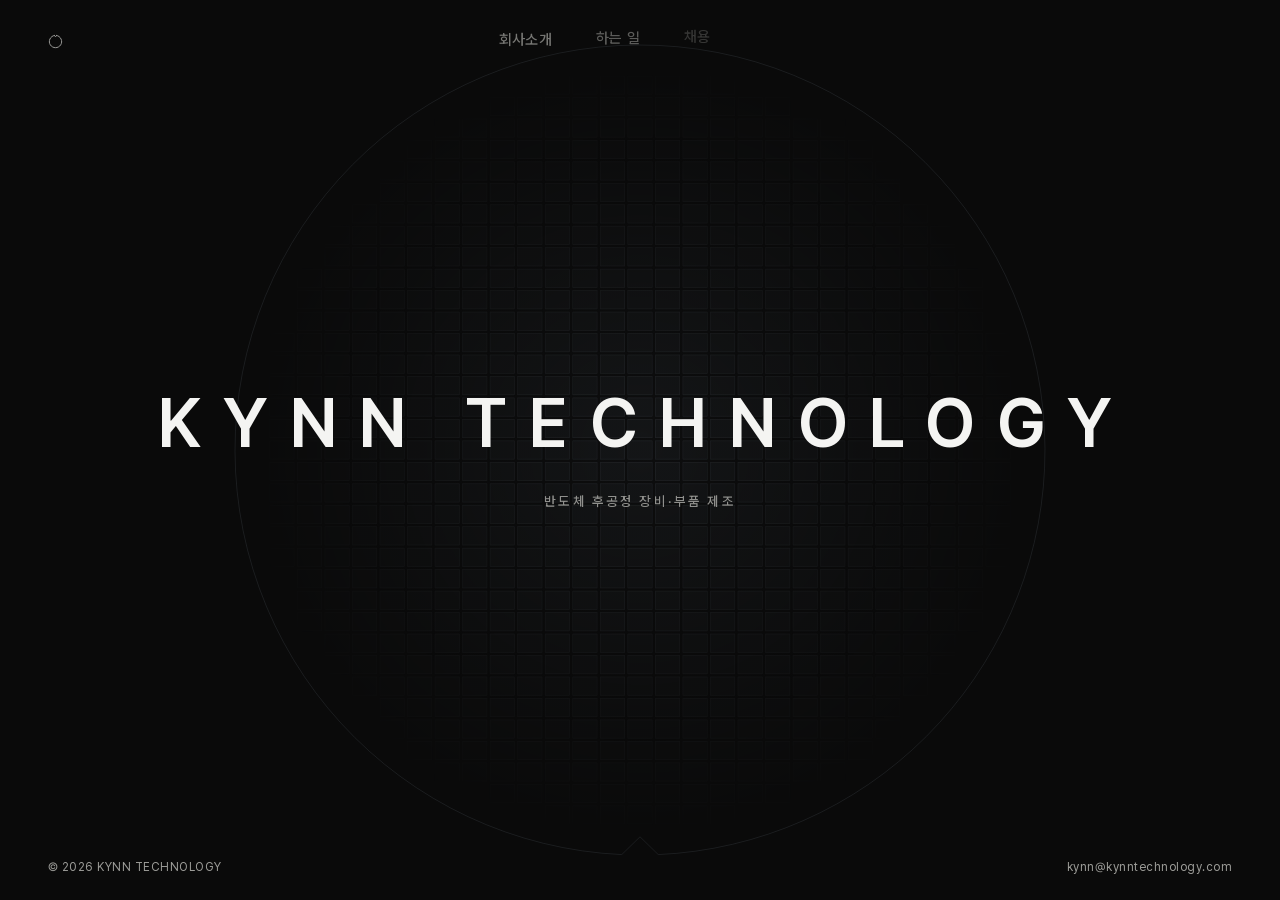
==== index.html @ f92ae035 "검증 반영: 공차 표기 삭제, 장비 도해 교체, 하는 일 문구 정리, 접근성·반응형 수정 Co-Authored-By: Claude Fable 5.1 <noreply@anthropi" ====
<!DOCTYPE html>
<html lang="ko">
<head>
<meta charset="utf-8">
<meta name="viewport" content="width=device-width, initial-scale=1">
<title>KYNN TECHNOLOGY</title>
<meta name="description" content="킨테크놀로지 — 반도체 후공정 장비와 여기에 들어가는 부품을 만드는 회사.">
<meta name="theme-color" content="#0a0a0a">
<meta name="color-scheme" content="dark">
<link rel="canonical" href="https://kynntechnology.com/">
<meta property="og:type" content="website">
<meta property="og:site_name" content="KYNN TECHNOLOGY">
<meta property="og:locale" content="ko_KR">
<meta property="og:title" content="KYNN TECHNOLOGY">
<meta property="og:description" content="킨테크놀로지 — 반도체 후공정 장비와 여기에 들어가는 부품을 만드는 회사.">
<meta property="og:url" content="https://kynntechnology.com/">
<meta property="og:image" content="https://kynntechnology.com/assets/og-image-dark.jpg">
<meta property="og:image:alt" content="KYNN TECHNOLOGY">
<meta name="twitter:card" content="summary_large_image">
<link rel="icon" type="image/png" sizes="32x32" href="assets/favicon-32.png">
<link rel="icon" type="image/png" sizes="192x192" href="assets/favicon-192.png">
<link rel="apple-touch-icon" sizes="180x180" href="assets/apple-touch-icon.png">
<link rel="stylesheet" href="assets/fonts/pretendard/pretendardvariable-dynamic-subset.css">
<link rel="stylesheet" href="styles.css">
<script>document.documentElement.classList.add("js");</script>
</head>
<body>

<canvas class="bg" id="wafer" aria-hidden="true"></canvas>
<div class="veil" aria-hidden="true"></div>

<header class="top">
  <a class="home-link" href="#" data-home aria-label="KYNN TECHNOLOGY — 처음으로">
    <svg class="mark" viewBox="0 0 16 16" width="15" height="15" aria-hidden="true" focusable="false">
      <path d="M9.15 1.5 A6.6 6.6 0 1 1 6.85 1.5" fill="none" stroke="currentColor" stroke-width="1.05" stroke-linecap="round"/>
      <path d="M9.15 1.5 L8 3.0 L6.85 1.5" fill="none" stroke="currentColor" stroke-width="1.05" stroke-linecap="round" stroke-linejoin="round"/>
    </svg>
    <span class="home-text">KYNN TECHNOLOGY</span>
  </a>
  <nav class="tabs" aria-label="메뉴">
    <a href="#about" data-tab="about" style="--i:0">회사소개</a>
    <a href="#work" data-tab="work" style="--i:1">하는 일</a>
    <a href="#careers" data-tab="careers" style="--i:2">채용</a>
    <a href="#contact" data-tab="contact" style="--i:3">문의</a>
  </nav>
</header>

<main class="stage">

  <div class="hero">
    <h1 class="wordmark" id="top">KYNN TECHNOLOGY</h1>
    <p class="tagline">반도체 후공정 장비·부품 제조</p>
  </div>

  <section class="panel" id="about" aria-labelledby="about-title" hidden>
    <h2 class="kicker" id="about-title">회사소개</h2>
    <p class="lead">킨테크놀로지는 반도체 후공정&nbsp;장비와 여기에 들어가는 부품을 만드는 회사입니다.</p>
    <p>정확함과 성실함, 그리고 기록. 거래처와 오래가는 방법은 그 세 가지뿐이라고 믿습니다. 도면대로 만들고, 검사를 거쳐, 약속한 날짜에 보냅니다.</p>
    <p>kynn은 고대 영어 cynn(kin)에서 왔습니다. ‘한&nbsp;무리’라는 뜻이고, 여기서 ‘혈족’을 뜻하는 kin과 ‘친절함’을 뜻하는 kind가 갈라져 나왔습니다.</p>
    <p class="sign">대표 이재현</p>
    <a class="back" href="#" data-home>처음으로</a>
  </section>

  <section class="panel" id="work" aria-labelledby="work-title" hidden>
    <h2 class="kicker" id="work-title">하는 일</h2>
    <p class="lead">반도체 장비 제조사의 협력사로, 후공정 장비와 여기에 들어가는 부품을 거래처 도면대로 만듭니다.</p>

    <!-- role="list": list-style:none 이면 Safari/VoiceOver가 목록 의미를 지운다.
         html-validate의 no-redundant-role은 .htmlvalidate.json에서 끈다. -->
    <ul class="figs" role="list">
      <li>
        <svg viewBox="0 0 200 200" role="img" aria-label="칩이 격자로 배열된 실리콘 웨이퍼">
          <defs>
            <pattern id="fw-dies" width="21" height="16" patternUnits="userSpaceOnUse" patternTransform="translate(100 100)">
              <rect x="0.8" y="0.8" width="19.4" height="14.4" fill="none" stroke="currentColor" stroke-width="0.7" opacity="0.42"/>
            </pattern>
            <clipPath id="fw-clip"><path d="M105.09 32.19 A68 68 0 1 1 94.91 32.19 L100 41.54 Z"/></clipPath>
          </defs>
          <g clip-path="url(#fw-clip)"><rect width="200" height="200" fill="url(#fw-dies)"/></g>
          <path d="M105.09 32.19 A68 68 0 1 1 94.91 32.19" fill="none" stroke="currentColor" stroke-width="1.4"/>
          <path d="M105.09 32.19 L100 41.54 L94.91 32.19" fill="none" stroke="currentColor" stroke-width="1.4" stroke-linejoin="round"/>
        </svg>
        <span>웨이퍼</span>
      </li>
      <li>
        <svg viewBox="0 0 200 200" role="img" aria-label="가공 부품 도면">
          <g fill="none" stroke="currentColor" stroke-width="1.4">
            <rect x="27" y="46" width="146" height="108" rx="6"/>
            <circle cx="100" cy="100" r="29"/>
            <circle cx="100" cy="100" r="21" stroke-dasharray="5 4" opacity="0.75"/>
            <circle cx="47" cy="66" r="5"/><circle cx="153" cy="66" r="5"/>
            <circle cx="47" cy="134" r="5"/><circle cx="153" cy="134" r="5"/>
          </g>
          <g fill="none" stroke="currentColor" stroke-width="1" stroke-dasharray="12 3 2 3" opacity="0.7">
            <path d="M100 62 L100 138 M62 100 L138 100"/>
          </g>
        </svg>
        <span>장비 부품</span>
      </li>
      <li>
        <svg viewBox="0 0 200 200" role="img" aria-label="반도체 후공정 장비">
          <g fill="none" stroke="currentColor" stroke-width="1.4" stroke-linejoin="round">
            <rect x="62" y="30" width="76" height="12" rx="2"/>
            <rect x="40" y="42" width="120" height="116" rx="5"/>
            <rect x="50" y="158" width="100" height="12" rx="2"/>
            <circle cx="100" cy="90" r="28"/>
            <circle cx="104" cy="90" r="14"/>
            <circle cx="72" cy="90" r="3.5"/>
            <path d="M72 90 L90 90"/>
            <rect x="57" y="130" width="24" height="20" rx="2"/>
            <rect x="88" y="130" width="24" height="20" rx="2"/>
            <rect x="119" y="130" width="24" height="20" rx="2"/>
          </g>
        </svg>
        <span>후공정 장비</span>
      </li>
    </ul>

    <p>검사 기준서에 따라 최종 검사한 뒤 검사성적서를 남기고 출하합니다. 검사는 만든 사람이 아닌 사람이 합니다.</p>
    <a class="back" href="#" data-home>처음으로</a>
  </section>

  <section class="panel" id="careers" aria-labelledby="careers-title" hidden>
    <h2 class="kicker" id="careers-title">채용</h2>
    <p class="lead">함께할 생산 팀원을 찾습니다.</p>
    <p>채용공고는 준비 중이며, 열리면 먼저 알려드립니다.</p>
    <p>3차에 걸쳐 약 10명을 순차 채용하며, 1차 모집은 생산 팀원 중심으로 약 5명입니다. 지인이나 지인 소개를 통한 지원은 2026년&nbsp;9월&nbsp;30일에 마감합니다.</p>
    <p class="actions">
      <a class="btn" href="https://www.notion.so/3cbe5de80e7481e196cfdd1f21776393" target="_blank" rel="noopener" aria-label="채용공고 보기 (새 창에서 열림)">채용공고 보기</a>
      <a class="btn btn-ghost" href="mailto:kynn@kynntechnology.com?subject=%EC%B1%84%EC%9A%A9%EA%B3%B5%EA%B3%A0_%ED%82%A8%ED%85%8C%ED%81%AC%EB%86%80%EB%A1%9C%EC%A7%80_%EC%83%9D%EC%82%B0%20%ED%8C%80%EC%9B%90_%EC%9D%B4%EB%A6%84">이메일로 문의</a>
    </p>
    <a class="back" href="#" data-home>처음으로</a>
  </section>

  <section class="panel" id="contact" aria-labelledby="contact-title" hidden>
    <h2 class="kicker" id="contact-title">문의</h2>
    <p class="lead">도면과 사양을 보내주시면 자재비&#8288;·&#8288;가공비를 산출해 견적서로 회신해 드립니다.</p>
    <p>거래 문의와 채용 문의 모두 이메일로 받습니다.</p>
    <p class="email"><a href="mailto:kynn@kynntechnology.com">kynn@kynntechnology.com</a></p>
    <a class="back" href="#" data-home>처음으로</a>
  </section>

  <p class="hint" aria-hidden="true">자세한 내용은 위 메뉴에서 보실 수 있습니다</p>

</main>

<footer class="foot">
  <span>© 2026 KYNN TECHNOLOGY</span>
  <a href="mailto:kynn@kynntechnology.com">kynn@kynntechnology.com</a>
</footer>

<script src="script.js" defer></script>
</body>
</html>
---- assets/fonts/pretendard/pretendardvariable-dynamic-subset.css ----
/*
Copyright (c) 2021 Kil Hyung-jin, with Reserved Font Name Pretendard.
https://github.com/orioncactus/pretendard

This Font Software is licensed under the SIL Open Font License, Version 1.1.
This license is copied below, and is also available with a FAQ at:
http://scripts.sil.org/OFL
*/
/* [0] */
@font-face {
	font-family: 'Pretendard Variable';
	font-style: normal;
	font-display: swap;
	font-weight: 45 920;
	src: url(./woff2-dynamic-subset/PretendardVariable.subset.0.woff2) format('woff2-variations');
	unicode-range: U+f9ca-fa0b, U+ff03-ff05, U+ff07, U+ff0a-ff0b, U+ff0d-ff19, U+ff1b, U+ff1d, U+ff20-ff5b, U+ff5d, U+ffe0-ffe3, U+ffe5-ffe6;
}

/* [1] */
@font-face {
	font-family: 'Pretendard Variable';
	font-style: normal;
	font-display: swap;
	font-weight: 45 920;
	src: url(./woff2-dynamic-subset/PretendardVariable.subset.1.woff2) format('woff2-variations');
	unicode-range: U+d723-d728, U+d72a-d733, U+d735-d748, U+d74a-d74f, U+d752-d753, U+d755-d757, U+d75a-d75f, U+d762-d764, U+d766-d768, U+d76a-d76b, U+d76d-d76f, U+d771-d787, U+d789-d78b, U+d78d-d78f, U+d791-d797, U+d79a, U+d79c, U+d79e-d7a3, U+f900-f909, U+f90b-f92e;
}

/* [2] */
@font-face {
	font-family: 'Pretendard Variable';
	font-style: normal;
	font-display: swap;
	font-weight: 45 920;
	src: url(./woff2-dynamic-subset/PretendardVariable.subset.2.woff2) format('woff2-variations');
	unicode-range: U+d679-d68b, U+d68e-d69e, U+d6a0, U+d6a2-d6a7, U+d6a9-d6c3, U+d6c6-d6c7, U+d6c9-d6cb, U+d6cd-d6d3, U+d6d5-d6d6, U+d6d8-d6e3, U+d6e5-d6e7, U+d6e9-d6fb, U+d6fd-d717, U+d719-d71f, U+d721-d722;
}

/* [3] */
@font-face {
	font-family: 'Pretendard Variable';
	font-style: normal;
	font-display: swap;
	font-weight: 45 920;
	src: url(./woff2-dynamic-subset/PretendardVariable.subset.3.woff2) format('woff2-variations');
	unicode-range: U+d5bc-d5c7, U+d5ca-d5cb, U+d5cd-d5cf, U+d5d1-d5d7, U+d5d9-d5da, U+d5dc, U+d5de-d5e3, U+d5e6-d5e7, U+d5e9-d5eb, U+d5ed-d5f6, U+d5f8, U+d5fa-d5ff, U+d602-d603, U+d605-d607, U+d609-d60f, U+d612-d613, U+d616-d61b, U+d61d-d637, U+d63a-d63b, U+d63d-d63f, U+d641-d647, U+d64a-d64c, U+d64e-d653, U+d656-d657, U+d659-d65b, U+d65d-d666, U+d668, U+d66a-d678;
}

/* [4] */
@font-face {
	font-family: 'Pretendard Variable';
	font-style: normal;
	font-display: swap;
	font-weight: 45 920;
	src: url(./woff2-dynamic-subset/PretendardVariable.subset.4.woff2) format('woff2-variations');
	unicode-range: U+d507, U+d509-d50b, U+d50d-d513, U+d515-d53b, U+d53e-d53f, U+d541-d543, U+d545-d54c, U+d54e, U+d550, U+d552-d557, U+d55a-d55b, U+d55d-d55f, U+d561-d564, U+d566-d567, U+d56a, U+d56c, U+d56e-d573, U+d576-d577, U+d579-d583, U+d585-d586, U+d58a-d5a4, U+d5a6-d5bb;
}

/* [5] */
@font-face {
	font-family: 'Pretendard Variable';
	font-style: normal;
	font-display: swap;
	font-weight: 45 920;
	src: url(./woff2-dynamic-subset/PretendardVariable.subset.5.woff2) format('woff2-variations');
	unicode-range: U+d464-d477, U+d47a-d47b, U+d47d-d47f, U+d481-d487, U+d489-d48a, U+d48c, U+d48e-d4e7, U+d4e9-d503, U+d505-d506;
}

/* [6] */
@font-face {
	font-family: 'Pretendard Variable';
	font-style: normal;
	font-display: swap;
	font-weight: 45 920;
	src: url(./woff2-dynamic-subset/PretendardVariable.subset.6.woff2) format('woff2-variations');
	unicode-range: U+d3bf-d3c7, U+d3ca-d3cf, U+d3d1-d3eb, U+d3ee-d3ef, U+d3f1-d3f3, U+d3f5-d3fb, U+d3fd-d400, U+d402-d45b, U+d45d-d463;
}

/* [7] */
@font-face {
	font-family: 'Pretendard Variable';
	font-style: normal;
	font-display: swap;
	font-weight: 45 920;
	src: url(./woff2-dynamic-subset/PretendardVariable.subset.7.woff2) format('woff2-variations');
	unicode-range: U+d2ff, U+d302-d304, U+d306-d30b, U+d30f, U+d311-d313, U+d315-d31b, U+d31e, U+d322-d324, U+d326-d327, U+d32a-d32b, U+d32d-d32f, U+d331-d337, U+d339-d33c, U+d33e-d37b, U+d37e-d37f, U+d381-d383, U+d385-d38b, U+d38e-d390, U+d392-d397, U+d39a-d39b, U+d39d-d39f, U+d3a1-d3a7, U+d3a9-d3aa, U+d3ac, U+d3ae-d3b3, U+d3b5-d3b7, U+d3b9-d3bb, U+d3bd-d3be;
}

/* [8] */
@font-face {
	font-family: 'Pretendard Variable';
	font-style: normal;
	font-display: swap;
	font-weight: 45 920;
	src: url(./woff2-dynamic-subset/PretendardVariable.subset.8.woff2) format('woff2-variations');
	unicode-range: U+d257-d27f, U+d281-d29b, U+d29d-d29f, U+d2a1-d2ab, U+d2ad-d2b7, U+d2ba-d2bb, U+d2bd-d2bf, U+d2c1-d2c7, U+d2c9-d2ef, U+d2f2-d2f3, U+d2f5-d2f7, U+d2f9-d2fe;
}

/* [9] */
@font-face {
	font-family: 'Pretendard Variable';
	font-style: normal;
	font-display: swap;
	font-weight: 45 920;
	src: url(./woff2-dynamic-subset/PretendardVariable.subset.9.woff2) format('woff2-variations');
	unicode-range: U+d1b4, U+d1b6-d1f3, U+d1f5-d22b, U+d22e-d22f, U+d231-d233, U+d235-d23b, U+d23d-d240, U+d242-d256;
}

/* [10] */
@font-face {
	font-family: 'Pretendard Variable';
	font-style: normal;
	font-display: swap;
	font-weight: 45 920;
	src: url(./woff2-dynamic-subset/PretendardVariable.subset.10.woff2) format('woff2-variations');
	unicode-range: U+d105-d12f, U+d132-d133, U+d135-d137, U+d139-d13f, U+d141-d142, U+d144, U+d146-d14b, U+d14e-d14f, U+d151-d153, U+d155-d15b, U+d15e-d187, U+d189-d19f, U+d1a2-d1a3, U+d1a5-d1a7, U+d1a9-d1af, U+d1b2-d1b3;
}

/* [11] */
@font-face {
	font-family: 'Pretendard Variable';
	font-style: normal;
	font-display: swap;
	font-weight: 45 920;
	src: url(./woff2-dynamic-subset/PretendardVariable.subset.11.woff2) format('woff2-variations');
	unicode-range: U+d04b-d04f, U+d051-d057, U+d059-d06b, U+d06d-d06f, U+d071-d073, U+d075-d07b, U+d07e-d0a3, U+d0a6-d0a7, U+d0a9-d0ab, U+d0ad-d0b3, U+d0b6, U+d0b8, U+d0ba-d0bf, U+d0c2-d0c3, U+d0c5-d0c7, U+d0c9-d0cf, U+d0d2, U+d0d6-d0db, U+d0de-d0df, U+d0e1-d0e3, U+d0e5-d0eb, U+d0ee-d0f0, U+d0f2-d104;
}

/* [12] */
@font-face {
	font-family: 'Pretendard Variable';
	font-style: normal;
	font-display: swap;
	font-weight: 45 920;
	src: url(./woff2-dynamic-subset/PretendardVariable.subset.12.woff2) format('woff2-variations');
	unicode-range: U+cfa2-cfc3, U+cfc5-cfdf, U+cfe2-cfe3, U+cfe5-cfe7, U+cfe9-cff4, U+cff6-cffb, U+cffd-cfff, U+d001-d003, U+d005-d017, U+d019-d033, U+d036-d037, U+d039-d03b, U+d03d-d04a;
}

/* [13] */
@font-face {
	font-family: 'Pretendard Variable';
	font-style: normal;
	font-display: swap;
	font-weight: 45 920;
	src: url(./woff2-dynamic-subset/PretendardVariable.subset.13.woff2) format('woff2-variations');
	unicode-range: U+cef0-cef3, U+cef6, U+cef9-ceff, U+cf01-cf03, U+cf05-cf07, U+cf09-cf0f, U+cf11-cf12, U+cf14-cf1b, U+cf1d-cf1f, U+cf21-cf2f, U+cf31-cf53, U+cf56-cf57, U+cf59-cf5b, U+cf5d-cf63, U+cf66, U+cf68, U+cf6a-cf6f, U+cf71-cf84, U+cf86-cf8b, U+cf8d-cfa1;
}

/* [14] */
@font-face {
	font-family: 'Pretendard Variable';
	font-style: normal;
	font-display: swap;
	font-weight: 45 920;
	src: url(./woff2-dynamic-subset/PretendardVariable.subset.14.woff2) format('woff2-variations');
	unicode-range: U+ce3c-ce57, U+ce5a-ce5b, U+ce5d-ce5f, U+ce61-ce67, U+ce6a, U+ce6c, U+ce6e-ce73, U+ce76-ce77, U+ce79-ce7b, U+ce7d-ce83, U+ce85-ce88, U+ce8a-ce8f, U+ce91-ce93, U+ce95-ce97, U+ce99-ce9f, U+cea2, U+cea4-ceab, U+cead-cee3, U+cee6-cee7, U+cee9-ceeb, U+ceed-ceef;
}

/* [15] */
@font-face {
	font-family: 'Pretendard Variable';
	font-style: normal;
	font-display: swap;
	font-weight: 45 920;
	src: url(./woff2-dynamic-subset/PretendardVariable.subset.15.woff2) format('woff2-variations');
	unicode-range: U+cd92-cd93, U+cd96-cd97, U+cd99-cd9b, U+cd9d-cda3, U+cda6-cda8, U+cdaa-cdaf, U+cdb1-cdc3, U+cdc5-cdcb, U+cdcd-cde7, U+cde9-ce03, U+ce05-ce1f, U+ce22-ce34, U+ce36-ce3b;
}

/* [16] */
@font-face {
	font-family: 'Pretendard Variable';
	font-style: normal;
	font-display: swap;
	font-weight: 45 920;
	src: url(./woff2-dynamic-subset/PretendardVariable.subset.16.woff2) format('woff2-variations');
	unicode-range: U+ccef-cd07, U+cd0a-cd0b, U+cd0d-cd1a, U+cd1c, U+cd1e-cd2b, U+cd2d-cd5b, U+cd5d-cd77, U+cd79-cd91;
}

/* [17] */
@font-face {
	font-family: 'Pretendard Variable';
	font-style: normal;
	font-display: swap;
	font-weight: 45 920;
	src: url(./woff2-dynamic-subset/PretendardVariable.subset.17.woff2) format('woff2-variations');
	unicode-range: U+cc3f-cc43, U+cc46-cc47, U+cc49-cc4b, U+cc4d-cc53, U+cc55-cc58, U+cc5a-cc5f, U+cc61-cc97, U+cc9a-cc9b, U+cc9d-cc9f, U+cca1-cca7, U+ccaa, U+ccac, U+ccae-ccb3, U+ccb6-ccb7, U+ccb9-ccbb, U+ccbd-cccf, U+ccd1-cce3, U+cce5-ccee;
}

/* [18] */
@font-face {
	font-family: 'Pretendard Variable';
	font-style: normal;
	font-display: swap;
	font-weight: 45 920;
	src: url(./woff2-dynamic-subset/PretendardVariable.subset.18.woff2) format('woff2-variations');
	unicode-range: U+cb91-cbd3, U+cbd5-cbe3, U+cbe5-cc0b, U+cc0e-cc0f, U+cc11-cc13, U+cc15-cc1b, U+cc1d-cc20, U+cc23-cc27, U+cc2a-cc2b, U+cc2d, U+cc2f, U+cc31-cc37, U+cc3a, U+cc3c;
}

/* [19] */
@font-face {
	font-family: 'Pretendard Variable';
	font-style: normal;
	font-display: swap;
	font-weight: 45 920;
	src: url(./woff2-dynamic-subset/PretendardVariable.subset.19.woff2) format('woff2-variations');
	unicode-range: U+caf4-cb47, U+cb4a-cb90;
}

/* [20] */
@font-face {
	font-family: 'Pretendard Variable';
	font-style: normal;
	font-display: swap;
	font-weight: 45 920;
	src: url(./woff2-dynamic-subset/PretendardVariable.subset.20.woff2) format('woff2-variations');
	unicode-range: U+ca4a-ca4b, U+ca4e-ca4f, U+ca51-ca53, U+ca55-ca5b, U+ca5d-ca60, U+ca62-ca83, U+ca85-cabb, U+cabe-cabf, U+cac1-cac3, U+cac5-cacb, U+cacd-cad0, U+cad2, U+cad4-cad8, U+cada-caf3;
}

/* [21] */
@font-face {
	font-family: 'Pretendard Variable';
	font-style: normal;
	font-display: swap;
	font-weight: 45 920;
	src: url(./woff2-dynamic-subset/PretendardVariable.subset.21.woff2) format('woff2-variations');
	unicode-range: U+c996-c997, U+c99a-c99c, U+c99e-c9bf, U+c9c2-c9c3, U+c9c5-c9c7, U+c9c9-c9cf, U+c9d2, U+c9d4, U+c9d7-c9d8, U+c9db, U+c9de-c9df, U+c9e1-c9e3, U+c9e5-c9e6, U+c9e8-c9eb, U+c9ee-c9f0, U+c9f2-c9f7, U+c9f9-ca0b, U+ca0d-ca28, U+ca2a-ca49;
}

/* [22] */
@font-face {
	font-family: 'Pretendard Variable';
	font-style: normal;
	font-display: swap;
	font-weight: 45 920;
	src: url(./woff2-dynamic-subset/PretendardVariable.subset.22.woff2) format('woff2-variations');
	unicode-range: U+c8e9-c8f4, U+c8f6-c8fb, U+c8fe-c8ff, U+c901-c903, U+c905-c90b, U+c90e-c910, U+c912-c917, U+c919-c92b, U+c92d-c94f, U+c951-c953, U+c955-c96b, U+c96d-c973, U+c975-c987, U+c98a-c98b, U+c98d-c98f, U+c991-c995;
}

/* [23] */
@font-face {
	font-family: 'Pretendard Variable';
	font-style: normal;
	font-display: swap;
	font-weight: 45 920;
	src: url(./woff2-dynamic-subset/PretendardVariable.subset.23.woff2) format('woff2-variations');
	unicode-range: U+c841-c84b, U+c84d-c86f, U+c872-c873, U+c875-c877, U+c879-c87f, U+c882-c884, U+c887-c88a, U+c88d-c8c3, U+c8c5-c8df, U+c8e1-c8e8;
}

/* [24] */
@font-face {
	font-family: 'Pretendard Variable';
	font-style: normal;
	font-display: swap;
	font-weight: 45 920;
	src: url(./woff2-dynamic-subset/PretendardVariable.subset.24.woff2) format('woff2-variations');
	unicode-range: U+c779-c77b, U+c77e-c782, U+c786, U+c78b, U+c78d, U+c78f, U+c792-c793, U+c795, U+c797, U+c799-c79f, U+c7a2, U+c7a7-c7ab, U+c7ae-c7bb, U+c7bd-c7c0, U+c7c2-c7c7, U+c7c9-c7dc, U+c7de-c7ff, U+c802-c803, U+c805-c807, U+c809, U+c80b-c80f, U+c812, U+c814, U+c817-c81b, U+c81e-c81f, U+c821-c823, U+c825-c82e, U+c830-c837, U+c839-c83b, U+c83d-c840;
}

/* [25] */
@font-face {
	font-family: 'Pretendard Variable';
	font-style: normal;
	font-display: swap;
	font-weight: 45 920;
	src: url(./woff2-dynamic-subset/PretendardVariable.subset.25.woff2) format('woff2-variations');
	unicode-range: U+c6bb-c6bf, U+c6c2, U+c6c4, U+c6c6-c6cb, U+c6ce-c6cf, U+c6d1-c6d3, U+c6d5-c6db, U+c6dd-c6df, U+c6e1-c6e7, U+c6e9-c6eb, U+c6ed-c6ef, U+c6f1-c6f8, U+c6fa-c703, U+c705-c707, U+c709-c70b, U+c70d-c716, U+c718, U+c71a-c71f, U+c722-c723, U+c725-c727, U+c729-c734, U+c736-c73b, U+c73e-c73f, U+c741-c743, U+c745-c74b, U+c74e-c750, U+c752-c757, U+c759-c773, U+c776-c777;
}

/* [26] */
@font-face {
	font-family: 'Pretendard Variable';
	font-style: normal;
	font-display: swap;
	font-weight: 45 920;
	src: url(./woff2-dynamic-subset/PretendardVariable.subset.26.woff2) format('woff2-variations');
	unicode-range: U+c5f5-c5fb, U+c5fe, U+c602-c605, U+c607, U+c609-c60f, U+c611-c61a, U+c61c-c623, U+c626-c627, U+c629-c62b, U+c62d, U+c62f-c632, U+c636, U+c638, U+c63a-c63f, U+c642-c643, U+c645-c647, U+c649-c652, U+c656-c65b, U+c65d-c65f, U+c661-c663, U+c665-c677, U+c679-c67b, U+c67d-c693, U+c696-c697, U+c699-c69b, U+c69d-c6a3, U+c6a6, U+c6a8, U+c6aa-c6af, U+c6b2-c6b3, U+c6b5-c6b7, U+c6b9-c6ba;
}

/* [27] */
@font-face {
	font-family: 'Pretendard Variable';
	font-style: normal;
	font-display: swap;
	font-weight: 45 920;
	src: url(./woff2-dynamic-subset/PretendardVariable.subset.27.woff2) format('woff2-variations');
	unicode-range: U+c517-c527, U+c52a-c52b, U+c52d-c52f, U+c531-c538, U+c53a, U+c53c, U+c53e-c543, U+c546-c547, U+c54b, U+c54d-c552, U+c556, U+c55a-c55b, U+c55d, U+c55f, U+c562-c563, U+c565-c567, U+c569-c56f, U+c572, U+c574, U+c576-c57b, U+c57e-c57f, U+c581-c583, U+c585-c586, U+c588-c58b, U+c58e, U+c590, U+c592-c596, U+c599-c5b3, U+c5b6-c5b7, U+c5ba, U+c5be-c5c3, U+c5ca-c5cb, U+c5cd, U+c5cf, U+c5d2-c5d3, U+c5d5-c5d7, U+c5d9-c5df, U+c5e1-c5e2, U+c5e4, U+c5e6-c5eb, U+c5ef, U+c5f1-c5f3;
}

/* [28] */
@font-face {
	font-family: 'Pretendard Variable';
	font-style: normal;
	font-display: swap;
	font-weight: 45 920;
	src: url(./woff2-dynamic-subset/PretendardVariable.subset.28.woff2) format('woff2-variations');
	unicode-range: U+c475-c4ef, U+c4f2-c4f3, U+c4f5-c4f7, U+c4f9-c4ff, U+c502-c50b, U+c50d-c516;
}

/* [29] */
@font-face {
	font-family: 'Pretendard Variable';
	font-style: normal;
	font-display: swap;
	font-weight: 45 920;
	src: url(./woff2-dynamic-subset/PretendardVariable.subset.29.woff2) format('woff2-variations');
	unicode-range: U+c3d0-c3d7, U+c3da-c3db, U+c3dd-c3de, U+c3e1-c3ec, U+c3ee-c3f3, U+c3f5-c42b, U+c42d-c463, U+c466-c474;
}

/* [30] */
@font-face {
	font-family: 'Pretendard Variable';
	font-style: normal;
	font-display: swap;
	font-weight: 45 920;
	src: url(./woff2-dynamic-subset/PretendardVariable.subset.30.woff2) format('woff2-variations');
	unicode-range: U+c32b-c367, U+c36a-c36b, U+c36d-c36f, U+c371-c377, U+c37a-c37b, U+c37e-c383, U+c385-c387, U+c389-c3cf;
}

/* [31] */
@font-face {
	font-family: 'Pretendard Variable';
	font-style: normal;
	font-display: swap;
	font-weight: 45 920;
	src: url(./woff2-dynamic-subset/PretendardVariable.subset.31.woff2) format('woff2-variations');
	unicode-range: U+c26a-c26b, U+c26d-c26f, U+c271-c273, U+c275-c27b, U+c27e-c287, U+c289-c28f, U+c291-c297, U+c299-c29a, U+c29c-c2a3, U+c2a5-c2a7, U+c2a9-c2ab, U+c2ad-c2b3, U+c2b6, U+c2b8, U+c2ba-c2bb, U+c2bd-c2db, U+c2de-c2df, U+c2e1-c2e2, U+c2e5-c2ea, U+c2ee, U+c2f0, U+c2f2-c2f5, U+c2f7, U+c2fa-c2fb, U+c2fd-c2ff, U+c301-c307, U+c309-c30c, U+c30e-c312, U+c315-c323, U+c325-c328, U+c32a;
}

/* [32] */
@font-face {
	font-family: 'Pretendard Variable';
	font-style: normal;
	font-display: swap;
	font-weight: 45 920;
	src: url(./woff2-dynamic-subset/PretendardVariable.subset.32.woff2) format('woff2-variations');
	unicode-range: U+c1bc-c1c3, U+c1c5-c1df, U+c1e1-c1fb, U+c1fd-c203, U+c205-c20c, U+c20e, U+c210-c217, U+c21a-c21b, U+c21d-c21e, U+c221-c227, U+c229-c22a, U+c22c, U+c22e, U+c230, U+c233-c24f, U+c251-c257, U+c259-c269;
}

/* [33] */
@font-face {
	font-family: 'Pretendard Variable';
	font-style: normal;
	font-display: swap;
	font-weight: 45 920;
	src: url(./woff2-dynamic-subset/PretendardVariable.subset.33.woff2) format('woff2-variations');
	unicode-range: U+c101-c11b, U+c11f, U+c121-c123, U+c125-c12b, U+c12e, U+c132-c137, U+c13a-c13b, U+c13d-c13f, U+c141-c147, U+c14a, U+c14c-c153, U+c155-c157, U+c159-c15b, U+c15d-c166, U+c169-c16f, U+c171-c177, U+c179-c18b, U+c18e-c18f, U+c191-c193, U+c195-c19b, U+c19d-c19e, U+c1a0, U+c1a2-c1a4, U+c1a6-c1bb;
}

/* [34] */
@font-face {
	font-family: 'Pretendard Variable';
	font-style: normal;
	font-display: swap;
	font-weight: 45 920;
	src: url(./woff2-dynamic-subset/PretendardVariable.subset.34.woff2) format('woff2-variations');
	unicode-range: U+c049-c057, U+c059-c05b, U+c05d-c05f, U+c061-c067, U+c069-c08f, U+c091-c0ab, U+c0ae-c0af, U+c0b1-c0b3, U+c0b5, U+c0b7-c0bb, U+c0be, U+c0c2-c0c7, U+c0ca-c0cb, U+c0cd-c0cf, U+c0d1-c0d7, U+c0d9-c0da, U+c0dc, U+c0de-c0e3, U+c0e5-c0eb, U+c0ed-c0f3, U+c0f6, U+c0f8, U+c0fa-c0ff;
}

/* [35] */
@font-face {
	font-family: 'Pretendard Variable';
	font-style: normal;
	font-display: swap;
	font-weight: 45 920;
	src: url(./woff2-dynamic-subset/PretendardVariable.subset.35.woff2) format('woff2-variations');
	unicode-range: U+bfa7-bfaf, U+bfb1-bfc4, U+bfc6-bfcb, U+bfce-bfcf, U+bfd1-bfd3, U+bfd5-bfdb, U+bfdd-c048;
}

/* [36] */
@font-face {
	font-family: 'Pretendard Variable';
	font-style: normal;
	font-display: swap;
	font-weight: 45 920;
	src: url(./woff2-dynamic-subset/PretendardVariable.subset.36.woff2) format('woff2-variations');
	unicode-range: U+bf07, U+bf09-bf3f, U+bf41-bf4f, U+bf52-bf54, U+bf56-bfa6;
}

/* [37] */
@font-face {
	font-family: 'Pretendard Variable';
	font-style: normal;
	font-display: swap;
	font-weight: 45 920;
	src: url(./woff2-dynamic-subset/PretendardVariable.subset.37.woff2) format('woff2-variations');
	unicode-range: U+be56, U+be58, U+be5c-be5f, U+be62-be63, U+be65-be67, U+be69-be74, U+be76-be7b, U+be7e-be7f, U+be81-be8e, U+be90, U+be92-bea7, U+bea9-becf, U+bed2-bed3, U+bed5-bed6, U+bed9-bee3, U+bee6-bf06;
}

/* [38] */
@font-face {
	font-family: 'Pretendard Variable';
	font-style: normal;
	font-display: swap;
	font-weight: 45 920;
	src: url(./woff2-dynamic-subset/PretendardVariable.subset.38.woff2) format('woff2-variations');
	unicode-range: U+bdb0-bdd3, U+bdd5-bdef, U+bdf1-be0b, U+be0d-be0f, U+be11-be13, U+be15-be43, U+be46-be47, U+be49-be4b, U+be4d-be53;
}

/* [39] */
@font-face {
	font-family: 'Pretendard Variable';
	font-style: normal;
	font-display: swap;
	font-weight: 45 920;
	src: url(./woff2-dynamic-subset/PretendardVariable.subset.39.woff2) format('woff2-variations');
	unicode-range: U+bd03, U+bd06, U+bd08, U+bd0a-bd0f, U+bd11-bd22, U+bd25-bd47, U+bd49-bd58, U+bd5a-bd7f, U+bd82-bd83, U+bd85-bd87, U+bd8a-bd8f, U+bd91-bd92, U+bd94, U+bd96-bd98, U+bd9a-bdaf;
}

/* [40] */
@font-face {
	font-family: 'Pretendard Variable';
	font-style: normal;
	font-display: swap;
	font-weight: 45 920;
	src: url(./woff2-dynamic-subset/PretendardVariable.subset.40.woff2) format('woff2-variations');
	unicode-range: U+bc4e-bc83, U+bc86-bc87, U+bc89-bc8b, U+bc8d-bc93, U+bc96, U+bc98, U+bc9b-bc9f, U+bca2-bca3, U+bca5-bca7, U+bca9-bcb2, U+bcb4-bcbb, U+bcbe-bcbf, U+bcc1-bcc3, U+bcc5-bccc, U+bcce-bcd0, U+bcd2-bcd4, U+bcd6-bcf3, U+bcf7, U+bcf9-bcfb, U+bcfd-bd02;
}

/* [41] */
@font-face {
	font-family: 'Pretendard Variable';
	font-style: normal;
	font-display: swap;
	font-weight: 45 920;
	src: url(./woff2-dynamic-subset/PretendardVariable.subset.41.woff2) format('woff2-variations');
	unicode-range: U+bb90-bba3, U+bba5-bbab, U+bbad-bbbf, U+bbc1-bbf7, U+bbfa-bbfb, U+bbfd-bbfe, U+bc01-bc07, U+bc09-bc0a, U+bc0e, U+bc10, U+bc12-bc13, U+bc17, U+bc19-bc1a, U+bc1e, U+bc20-bc23, U+bc26, U+bc28, U+bc2a-bc2c, U+bc2e-bc2f, U+bc32-bc33, U+bc35-bc37, U+bc39-bc3f, U+bc41-bc42, U+bc44, U+bc46-bc48, U+bc4a-bc4d;
}

/* [42] */
@font-face {
	font-family: 'Pretendard Variable';
	font-style: normal;
	font-display: swap;
	font-weight: 45 920;
	src: url(./woff2-dynamic-subset/PretendardVariable.subset.42.woff2) format('woff2-variations');
	unicode-range: U+bae6-bafb, U+bafd-bb17, U+bb19-bb33, U+bb37, U+bb39-bb3a, U+bb3d-bb43, U+bb45-bb46, U+bb48, U+bb4a-bb4f, U+bb51-bb53, U+bb55-bb57, U+bb59-bb62, U+bb64-bb8f;
}

/* [43] */
@font-face {
	font-family: 'Pretendard Variable';
	font-style: normal;
	font-display: swap;
	font-weight: 45 920;
	src: url(./woff2-dynamic-subset/PretendardVariable.subset.43.woff2) format('woff2-variations');
	unicode-range: U+ba30-ba37, U+ba3a-ba3b, U+ba3d-ba3f, U+ba41-ba47, U+ba49-ba4a, U+ba4c, U+ba4e-ba53, U+ba56-ba57, U+ba59-ba5b, U+ba5d-ba63, U+ba65-ba66, U+ba68-ba6f, U+ba71-ba73, U+ba75-ba77, U+ba79-ba84, U+ba86, U+ba88-baa7, U+baaa, U+baad-baaf, U+bab1-bab7, U+baba, U+babc, U+babe-bae5;
}

/* [44] */
@font-face {
	font-family: 'Pretendard Variable';
	font-style: normal;
	font-display: swap;
	font-weight: 45 920;
	src: url(./woff2-dynamic-subset/PretendardVariable.subset.44.woff2) format('woff2-variations');
	unicode-range: U+b96e-b973, U+b976-b977, U+b979-b97b, U+b97d-b983, U+b986, U+b988, U+b98a-b98d, U+b98f-b9ab, U+b9ae-b9af, U+b9b1-b9b3, U+b9b5-b9bb, U+b9be, U+b9c0, U+b9c2-b9c7, U+b9ca-b9cb, U+b9cd, U+b9d2-b9d7, U+b9da, U+b9dc, U+b9df-b9e0, U+b9e2, U+b9e6-b9e7, U+b9e9-b9f3, U+b9f6, U+b9f8, U+b9fb-ba2f;
}

/* [45] */
@font-face {
	font-family: 'Pretendard Variable';
	font-style: normal;
	font-display: swap;
	font-weight: 45 920;
	src: url(./woff2-dynamic-subset/PretendardVariable.subset.45.woff2) format('woff2-variations');
	unicode-range: U+b8bf-b8cb, U+b8cd-b8e0, U+b8e2-b8e7, U+b8ea-b8eb, U+b8ed-b8ef, U+b8f1-b8f7, U+b8fa, U+b8fc, U+b8fe-b903, U+b905-b917, U+b919-b91f, U+b921-b93b, U+b93d-b957, U+b95a-b95b, U+b95d-b95f, U+b961-b967, U+b969-b96c;
}

/* [46] */
@font-face {
	font-family: 'Pretendard Variable';
	font-style: normal;
	font-display: swap;
	font-weight: 45 920;
	src: url(./woff2-dynamic-subset/PretendardVariable.subset.46.woff2) format('woff2-variations');
	unicode-range: U+b80d-b80f, U+b811-b817, U+b81a, U+b81c-b823, U+b826-b827, U+b829-b82b, U+b82d-b833, U+b836, U+b83a-b83f, U+b841-b85b, U+b85e-b85f, U+b861-b863, U+b865-b86b, U+b86e, U+b870, U+b872-b8af, U+b8b1-b8be;
}

/* [47] */
@font-face {
	font-family: 'Pretendard Variable';
	font-style: normal;
	font-display: swap;
	font-weight: 45 920;
	src: url(./woff2-dynamic-subset/PretendardVariable.subset.47.woff2) format('woff2-variations');
	unicode-range: U+b74d-b75f, U+b761-b763, U+b765-b774, U+b776-b77b, U+b77e-b77f, U+b781-b783, U+b785-b78b, U+b78e, U+b792-b796, U+b79a-b79b, U+b79d-b7a7, U+b7aa, U+b7ae-b7b3, U+b7b6-b7c8, U+b7ca-b7eb, U+b7ee-b7ef, U+b7f1-b7f3, U+b7f5-b7fb, U+b7fe, U+b802-b806, U+b80a-b80b;
}

/* [48] */
@font-face {
	font-family: 'Pretendard Variable';
	font-style: normal;
	font-display: swap;
	font-weight: 45 920;
	src: url(./woff2-dynamic-subset/PretendardVariable.subset.48.woff2) format('woff2-variations');
	unicode-range: U+b6a7-b6aa, U+b6ac-b6b0, U+b6b2-b6ef, U+b6f1-b727, U+b72a-b72b, U+b72d-b72e, U+b731-b737, U+b739-b73a, U+b73c-b743, U+b745-b74c;
}

/* [49] */
@font-face {
	font-family: 'Pretendard Variable';
	font-style: normal;
	font-display: swap;
	font-weight: 45 920;
	src: url(./woff2-dynamic-subset/PretendardVariable.subset.49.woff2) format('woff2-variations');
	unicode-range: U+b605-b60f, U+b612-b617, U+b619-b624, U+b626-b69b, U+b69e-b6a3, U+b6a5-b6a6;
}

/* [50] */
@font-face {
	font-family: 'Pretendard Variable';
	font-style: normal;
	font-display: swap;
	font-weight: 45 920;
	src: url(./woff2-dynamic-subset/PretendardVariable.subset.50.woff2) format('woff2-variations');
	unicode-range: U+b55f, U+b562-b583, U+b585-b59f, U+b5a2-b5a3, U+b5a5-b5a7, U+b5a9-b5b2, U+b5b5-b5ba, U+b5bd-b604;
}

/* [51] */
@font-face {
	font-family: 'Pretendard Variable';
	font-style: normal;
	font-display: swap;
	font-weight: 45 920;
	src: url(./woff2-dynamic-subset/PretendardVariable.subset.51.woff2) format('woff2-variations');
	unicode-range: U+b4a5-b4b6, U+b4b8-b4bf, U+b4c1-b4c7, U+b4c9-b4db, U+b4de-b4df, U+b4e1-b4e2, U+b4e5-b4eb, U+b4ee, U+b4f0, U+b4f2-b513, U+b516-b517, U+b519-b51a, U+b51d-b523, U+b526, U+b528, U+b52b-b52f, U+b532-b533, U+b535-b537, U+b539-b53f, U+b541-b544, U+b546-b54b, U+b54d-b54f, U+b551-b55b, U+b55d-b55e;
}

/* [52] */
@font-face {
	font-family: 'Pretendard Variable';
	font-style: normal;
	font-display: swap;
	font-weight: 45 920;
	src: url(./woff2-dynamic-subset/PretendardVariable.subset.52.woff2) format('woff2-variations');
	unicode-range: U+b3f8-b3fb, U+b3fd-b40f, U+b411-b417, U+b419-b41b, U+b41d-b41f, U+b421-b427, U+b42a-b42b, U+b42d-b44f, U+b452-b453, U+b455-b457, U+b459-b45f, U+b462-b464, U+b466-b46b, U+b46d-b47f, U+b481-b4a3;
}

/* [53] */
@font-face {
	font-family: 'Pretendard Variable';
	font-style: normal;
	font-display: swap;
	font-weight: 45 920;
	src: url(./woff2-dynamic-subset/PretendardVariable.subset.53.woff2) format('woff2-variations');
	unicode-range: U+b342-b353, U+b356-b357, U+b359-b35b, U+b35d-b35e, U+b360-b363, U+b366, U+b368, U+b36a-b36d, U+b36f, U+b372-b373, U+b375-b377, U+b379-b37f, U+b381-b382, U+b384, U+b386-b38b, U+b38d-b3c3, U+b3c6-b3c7, U+b3c9-b3ca, U+b3cd-b3d3, U+b3d6, U+b3d8, U+b3da-b3f7;
}

/* [54] */
@font-face {
	font-family: 'Pretendard Variable';
	font-style: normal;
	font-display: swap;
	font-weight: 45 920;
	src: url(./woff2-dynamic-subset/PretendardVariable.subset.54.woff2) format('woff2-variations');
	unicode-range: U+b27c-b283, U+b285-b28f, U+b292-b293, U+b295-b297, U+b29a-b29f, U+b2a1-b2a4, U+b2a7-b2a9, U+b2ab, U+b2ad-b2c7, U+b2ca-b2cb, U+b2cd-b2cf, U+b2d1-b2d7, U+b2da, U+b2dc, U+b2de-b2e3, U+b2e7, U+b2e9-b2ea, U+b2ef-b2f3, U+b2f6, U+b2f8, U+b2fa-b2fb, U+b2fd-b2fe, U+b302-b303, U+b305-b307, U+b309-b30f, U+b312, U+b316-b31b, U+b31d-b341;
}

/* [55] */
@font-face {
	font-family: 'Pretendard Variable';
	font-style: normal;
	font-display: swap;
	font-weight: 45 920;
	src: url(./woff2-dynamic-subset/PretendardVariable.subset.55.woff2) format('woff2-variations');
	unicode-range: U+b1d6-b1e7, U+b1e9-b1fc, U+b1fe-b203, U+b206-b207, U+b209-b20b, U+b20d-b213, U+b216-b21f, U+b221-b257, U+b259-b273, U+b275-b27b;
}

/* [56] */
@font-face {
	font-family: 'Pretendard Variable';
	font-style: normal;
	font-display: swap;
	font-weight: 45 920;
	src: url(./woff2-dynamic-subset/PretendardVariable.subset.56.woff2) format('woff2-variations');
	unicode-range: U+b120-b122, U+b126-b127, U+b129-b12b, U+b12d-b133, U+b136, U+b138, U+b13a-b13f, U+b142-b143, U+b145-b14f, U+b151-b153, U+b156-b157, U+b159-b177, U+b17a-b17b, U+b17d-b17f, U+b181-b187, U+b189-b18c, U+b18e-b191, U+b195-b1a7, U+b1a9-b1cb, U+b1cd-b1d5;
}

/* [57] */
@font-face {
	font-family: 'Pretendard Variable';
	font-style: normal;
	font-display: swap;
	font-weight: 45 920;
	src: url(./woff2-dynamic-subset/PretendardVariable.subset.57.woff2) format('woff2-variations');
	unicode-range: U+b05f-b07b, U+b07e-b07f, U+b081-b083, U+b085-b08b, U+b08d-b097, U+b09b, U+b09d-b09f, U+b0a2-b0a7, U+b0aa, U+b0b0, U+b0b2, U+b0b6-b0b7, U+b0b9-b0bb, U+b0bd-b0c3, U+b0c6-b0c7, U+b0ca-b0cf, U+b0d1-b0df, U+b0e1-b0e4, U+b0e6-b107, U+b10a-b10b, U+b10d-b10f, U+b111-b112, U+b114-b117, U+b119-b11a, U+b11c-b11f;
}

/* [58] */
@font-face {
	font-family: 'Pretendard Variable';
	font-style: normal;
	font-display: swap;
	font-weight: 45 920;
	src: url(./woff2-dynamic-subset/PretendardVariable.subset.58.woff2) format('woff2-variations');
	unicode-range: U+afac-afb7, U+afba-afbb, U+afbd-afbf, U+afc1-afc6, U+afca-afcc, U+afce-afd3, U+afd5-afe7, U+afe9-afef, U+aff1-b00b, U+b00d-b00f, U+b011-b013, U+b015-b01b, U+b01d-b027, U+b029-b043, U+b045-b047, U+b049, U+b04b, U+b04d-b052, U+b055-b056, U+b058-b05c, U+b05e;
}

/* [59] */
@font-face {
	font-family: 'Pretendard Variable';
	font-style: normal;
	font-display: swap;
	font-weight: 45 920;
	src: url(./woff2-dynamic-subset/PretendardVariable.subset.59.woff2) format('woff2-variations');
	unicode-range: U+af03-af07, U+af09-af2b, U+af2e-af33, U+af35-af3b, U+af3e-af40, U+af44-af47, U+af4a-af5c, U+af5e-af63, U+af65-af7f, U+af81-afab;
}

/* [60] */
@font-face {
	font-family: 'Pretendard Variable';
	font-style: normal;
	font-display: swap;
	font-weight: 45 920;
	src: url(./woff2-dynamic-subset/PretendardVariable.subset.60.woff2) format('woff2-variations');
	unicode-range: U+ae56-ae5b, U+ae5e-ae60, U+ae62-ae64, U+ae66-ae67, U+ae69-ae6b, U+ae6d-ae83, U+ae85-aebb, U+aebf, U+aec1-aec3, U+aec5-aecb, U+aece, U+aed0, U+aed2-aed7, U+aed9-aef3, U+aef5-af02;
}

/* [61] */
@font-face {
	font-family: 'Pretendard Variable';
	font-style: normal;
	font-display: swap;
	font-weight: 45 920;
	src: url(./woff2-dynamic-subset/PretendardVariable.subset.61.woff2) format('woff2-variations');
	unicode-range: U+ad9c-ada3, U+ada5-adbf, U+adc1-adc3, U+adc5-adc7, U+adc9-add2, U+add4-addb, U+addd-addf, U+ade1-ade3, U+ade5-adf7, U+adfa-adfb, U+adfd-adff, U+ae02-ae07, U+ae0a, U+ae0c, U+ae0e-ae13, U+ae15-ae2f, U+ae31-ae33, U+ae35-ae37, U+ae39-ae3f, U+ae42, U+ae44, U+ae46-ae49, U+ae4b, U+ae4f, U+ae51-ae53, U+ae55;
}

/* [62] */
@font-face {
	font-family: 'Pretendard Variable';
	font-style: normal;
	font-display: swap;
	font-weight: 45 920;
	src: url(./woff2-dynamic-subset/PretendardVariable.subset.62.woff2) format('woff2-variations');
	unicode-range: U+ace2-ace3, U+ace5-ace6, U+ace9-acef, U+acf2, U+acf4, U+acf7-acfb, U+acfe-acff, U+ad01-ad03, U+ad05-ad0b, U+ad0d-ad10, U+ad12-ad1b, U+ad1d-ad33, U+ad35-ad48, U+ad4a-ad4f, U+ad51-ad6b, U+ad6e-ad6f, U+ad71-ad72, U+ad77-ad7c, U+ad7e, U+ad80, U+ad82-ad87, U+ad89-ad8b, U+ad8d-ad8f, U+ad91-ad9b;
}

/* [63] */
@font-face {
	font-family: 'Pretendard Variable';
	font-style: normal;
	font-display: swap;
	font-weight: 45 920;
	src: url(./woff2-dynamic-subset/PretendardVariable.subset.63.woff2) format('woff2-variations');
	unicode-range: U+ac25-ac2c, U+ac2e, U+ac30, U+ac32-ac37, U+ac39-ac3f, U+ac41-ac4c, U+ac4e-ac6f, U+ac72-ac73, U+ac75-ac76, U+ac79-ac7f, U+ac82, U+ac84-ac88, U+ac8a-ac8b, U+ac8d-ac8f, U+ac91-ac93, U+ac95-ac9b, U+ac9d-ac9e, U+aca1-aca7, U+acab, U+acad-acaf, U+acb1-acb7, U+acba-acbb, U+acbe-acc0, U+acc2-acc3, U+acc5-acdf;
}

/* [64] */
@font-face {
	font-family: 'Pretendard Variable';
	font-style: normal;
	font-display: swap;
	font-weight: 45 920;
	src: url(./woff2-dynamic-subset/PretendardVariable.subset.64.woff2) format('woff2-variations');
	unicode-range: U+99df, U+99ed, U+99f1, U+99ff, U+9a01, U+9a08, U+9a0e-9a0f, U+9a19, U+9a2b, U+9a30, U+9a36-9a37, U+9a40, U+9a43, U+9a45, U+9a4d, U+9a55, U+9a57, U+9a5a-9a5b, U+9a5f, U+9a62, U+9a65, U+9a69-9a6a, U+9aa8, U+9ab8, U+9ad3, U+9ae5, U+9aee, U+9b1a, U+9b27, U+9b2a, U+9b31, U+9b3c, U+9b41-9b45, U+9b4f, U+9b54, U+9b5a, U+9b6f, U+9b8e, U+9b91, U+9b9f, U+9bab, U+9bae, U+9bc9, U+9bd6, U+9be4, U+9be8, U+9c0d, U+9c10, U+9c12, U+9c15, U+9c25, U+9c32, U+9c3b, U+9c47, U+9c49, U+9c57, U+9ce5, U+9ce7, U+9ce9, U+9cf3-9cf4, U+9cf6, U+9d09, U+9d1b, U+9d26, U+9d28, U+9d3b, U+9d51, U+9d5d, U+9d60-9d61, U+9d6c, U+9d72, U+9da9, U+9daf, U+9db4, U+9dc4, U+9dd7, U+9df2, U+9df8-9dfa, U+9e1a, U+9e1e, U+9e75, U+9e79, U+9e7d, U+9e7f, U+9e92-9e93, U+9e97, U+9e9d, U+9e9f, U+9ea5, U+9eb4-9eb5, U+9ebb, U+9ebe, U+9ec3, U+9ecd-9ece, U+9ed4, U+9ed8, U+9edb-9edc, U+9ede, U+9ee8, U+9ef4, U+9f07-9f08, U+9f0e, U+9f13, U+9f20, U+9f3b, U+9f4a-9f4b, U+9f4e, U+9f52, U+9f5f, U+9f61, U+9f67, U+9f6a, U+9f6c, U+9f77, U+9f8d, U+9f90, U+9f95, U+9f9c, U+ac02-ac03, U+ac05-ac06, U+ac09-ac0f, U+ac17-ac18, U+ac1b, U+ac1e-ac1f, U+ac21-ac23;
}

/* [65] */
@font-face {
	font-family: 'Pretendard Variable';
	font-style: normal;
	font-display: swap;
	font-weight: 45 920;
	src: url(./woff2-dynamic-subset/PretendardVariable.subset.65.woff2) format('woff2-variations');
	unicode-range: U+338c-339c, U+339f-33a0, U+33a2-33cb, U+33cf-33d0, U+33d3, U+33d6, U+33d8, U+33db-33dd, U+4e01, U+4e03, U+4e07-4e08, U+4e11, U+4e14-4e15, U+4e18-4e19, U+4e1e, U+4e32, U+4e38-4e39, U+4e42-4e43, U+4e45, U+4e4d-4e4f, U+4e56, U+4e58-4e59, U+4e5d-4e5e, U+4e6b, U+4e6d, U+4e73, U+4e76-4e77, U+4e7e, U+4e82, U+4e86, U+4e88, U+4e8e, U+4e90-4e92, U+4e94-4e95, U+4e98, U+4e9b, U+4e9e, U+4ea1-4ea2, U+4ea4-4ea6, U+4ea8, U+4eab, U+4ead-4eae, U+4eb6, U+4ec0-4ec1, U+4ec4, U+4ec7, U+4ecb, U+4ecd, U+4ed4-4ed5, U+4ed7-4ed9, U+4edd, U+4edf, U+4ee4, U+4ef0, U+4ef2, U+4ef6-4ef7, U+4efb, U+4f01, U+4f09, U+4f0b, U+4f0d-4f11, U+4f2f, U+4f34, U+4f36, U+4f38, U+4f3a, U+4f3c-4f3d;
}

/* [66] */
@font-face {
	font-family: 'Pretendard Variable';
	font-style: normal;
	font-display: swap;
	font-weight: 45 920;
	src: url(./woff2-dynamic-subset/PretendardVariable.subset.66.woff2) format('woff2-variations');
	unicode-range: U+3136, U+3138, U+313a-3140, U+3143-3144, U+3150, U+3152, U+3154-3156, U+3158-315b, U+315d-315f, U+3162, U+3164-318c, U+318e, U+3200-321b, U+3231, U+3239, U+3251-325a, U+3260-327b, U+327e-327f, U+328a-3290, U+3294, U+329e, U+32a5, U+3380-3384, U+3388-338b;
}

/* [67] */
@font-face {
	font-family: 'Pretendard Variable';
	font-style: normal;
	font-display: swap;
	font-weight: 45 920;
	src: url(./woff2-dynamic-subset/PretendardVariable.subset.67.woff2) format('woff2-variations');
	unicode-range: U+2f7d, U+2f7f-2f8b, U+2f8e-2f90, U+2f92-2f97, U+2f99-2fa0, U+2fa2-2fa3, U+2fa5-2fa9, U+2fac-2fb1, U+2fb3-2fbc, U+2fc1-2fca, U+2fcd-2fd4, U+3003, U+3012-3019, U+301c, U+301e-3020, U+3036, U+3041, U+3043, U+3045, U+3047, U+3049, U+304e, U+3050, U+3052, U+3056, U+305a, U+305c, U+305e, U+3062, U+3065, U+306c, U+3070-307d, U+3080, U+3085, U+3087, U+308e, U+3090-3091, U+30a1, U+30a5, U+30a9, U+30ae, U+30b1-30b2, U+30b4, U+30b6, U+30bc-30be, U+30c2, U+30c5, U+30cc, U+30d2, U+30d4, U+30d8-30dd, U+30e4, U+30e6, U+30e8, U+30ee, U+30f0-30f2, U+30f4-30f6, U+3133, U+3135;
}

/* [68] */
@font-face {
	font-family: 'Pretendard Variable';
	font-style: normal;
	font-display: swap;
	font-weight: 45 920;
	src: url(./woff2-dynamic-subset/PretendardVariable.subset.68.woff2) format('woff2-variations');
	unicode-range: U+2541-254b, U+25a4-25a9, U+25b1, U+25b5, U+25b9, U+25bf, U+25c1, U+25c3, U+25c9-25ca, U+25cc, U+25ce, U+25d0-25d1, U+25e6, U+25ef, U+260f, U+261d, U+261f, U+262f, U+2660, U+2664, U+2667-2669, U+266d, U+266f, U+2716, U+271a, U+273d, U+2756, U+2776-277f, U+278a-2793, U+2963, U+2965, U+2ac5-2ac6, U+2acb-2acc, U+2f00, U+2f04, U+2f06, U+2f08, U+2f0a-2f0b, U+2f11-2f12, U+2f14, U+2f17-2f18, U+2f1c-2f1d, U+2f1f-2f20, U+2f23-2f26, U+2f28-2f29, U+2f2b, U+2f2d, U+2f2f-2f32, U+2f38, U+2f3c-2f40, U+2f42-2f4c, U+2f4f-2f52, U+2f54-2f58, U+2f5a-2f66, U+2f69-2f70, U+2f72-2f76, U+2f78, U+2f7a-2f7c;
}

/* [69] */
@font-face {
	font-family: 'Pretendard Variable';
	font-style: normal;
	font-display: swap;
	font-weight: 45 920;
	src: url(./woff2-dynamic-subset/PretendardVariable.subset.69.woff2) format('woff2-variations');
	unicode-range: U+2479-2487, U+249c-24d1, U+24d3-24d7, U+24d9-24e9, U+24eb-24f4, U+2500-2501, U+2503, U+250c-2513, U+2515-2516, U+2518-2540;
}

/* [70] */
@font-face {
	font-family: 'Pretendard Variable';
	font-style: normal;
	font-display: swap;
	font-weight: 45 920;
	src: url(./woff2-dynamic-subset/PretendardVariable.subset.70.woff2) format('woff2-variations');
	unicode-range: U+215b-215e, U+2162-2169, U+2170-2179, U+2195-2199, U+21b0-21b4, U+21bc, U+21c0, U+21c4-21c5, U+21cd, U+21cf-21d4, U+21e0-21e3, U+21e6-21e9, U+2200, U+2202-2203, U+2206-2209, U+220b-220c, U+220f, U+2211, U+2213, U+221a, U+221d-2220, U+2222, U+2225-2227, U+2229-222c, U+222e, U+2234-2237, U+223d, U+2243, U+2245, U+2248, U+2250-2253, U+225a, U+2260-2262, U+2264-2267, U+226a-226b, U+226e-2273, U+2276-2277, U+2279-227b, U+2280-2287, U+228a-228b, U+2295-2297, U+22a3-22a5, U+22bb-22bc, U+22ce-22cf, U+22da-22db, U+22ee-22ef, U+2306, U+2312, U+2314, U+2467-2478;
}

/* [71] */
@font-face {
	font-family: 'Pretendard Variable';
	font-style: normal;
	font-display: swap;
	font-weight: 45 920;
	src: url(./woff2-dynamic-subset/PretendardVariable.subset.71.woff2) format('woff2-variations');
	unicode-range: U+81-82, U+84, U+a2-a5, U+a7-a8, U+aa, U+ac, U+b1-b3, U+b6, U+b8-ba, U+bc-be, U+c0, U+c2, U+c6-cb, U+ce-d0, U+d4, U+d8-d9, U+db-dc, U+de-df, U+e6, U+eb, U+ee-f0, U+f4, U+f7-f9, U+fb, U+fe-ff, U+111, U+126-127, U+132-133, U+138, U+13f-142, U+149-14b, U+152-153, U+166-167, U+2bc, U+2c7, U+2d0, U+2d8-2d9, U+2db-2dd, U+391-394, U+396-3a1, U+3a3-3a9, U+3b2-3b6, U+3b8, U+3bc, U+3be-3c1, U+3c3-3c9, U+2010, U+2015-2016, U+2018-2019, U+201b, U+201f-2021, U+2025, U+2030, U+2033-2036, U+203c, U+203e, U+2042, U+2074, U+207a-207f, U+2081-2084, U+2109, U+2113, U+2116, U+2121, U+2126, U+212b, U+2153-2154;
}

/* [72] */
@font-face {
	font-family: 'Pretendard Variable';
	font-style: normal;
	font-display: swap;
	font-weight: 45 920;
	src: url(./woff2-dynamic-subset/PretendardVariable.subset.72.woff2) format('woff2-variations');
	unicode-range: U+e8, U+2da, U+2160, U+2194, U+3054, U+3058, U+306d, U+3086, U+308d, U+30ac, U+30bb, U+30c4, U+30cd-30ce, U+30e2, U+3132, U+3146, U+3149, U+339d, U+4e3b, U+4f0a, U+4fdd, U+4fe1, U+5409, U+540c, U+5834, U+592a-592b, U+5b9a, U+5dde, U+5e0c, U+5e73, U+5f0f, U+60f3, U+653f, U+661f, U+662f, U+667a, U+683c, U+6b4c, U+6c11, U+767c, U+76ee, U+76f4, U+77f3, U+79d1, U+7a7a, U+7b2c, U+7d22, U+8207, U+8a00, U+8a71, U+9280, U+9580, U+958b, U+96c6, U+9762, U+98df, U+9ed1, U+ac2d, U+adc8, U+add3, U+af48, U+b014, U+b134-b135, U+b158, U+b2aa, U+b35f, U+b6a4, U+b9cf, U+bb63, U+bd23, U+be91, U+c29b, U+c3f4, U+c42c, U+c55c, U+c573, U+c58f, U+c78c, U+c7dd, U+c8f5, U+cad1, U+cc48, U+cf10, U+cf20, U+d03c, U+d07d, U+d2a0, U+d30e, U+d38d, U+d3a8, U+d3c8, U+d5e5, U+d5f9, U+d6e4, U+f90a, U+ff02, U+ff1c;
}

/* [73] */
@font-face {
	font-family: 'Pretendard Variable';
	font-style: normal;
	font-display: swap;
	font-weight: 45 920;
	src: url(./woff2-dynamic-subset/PretendardVariable.subset.73.woff2) format('woff2-variations');
	unicode-range: U+3b1, U+2466, U+25a1, U+25a3, U+261c, U+3008-3009, U+305b, U+305d, U+3069, U+30a7, U+30ba, U+30cf, U+30ef, U+3151, U+3157, U+4e4b, U+4e5f, U+4e8c, U+4eca, U+4ed6, U+4f5b, U+50cf, U+5149, U+5165, U+5171, U+5229, U+529b, U+5316, U+539f, U+53f2, U+571f, U+5728, U+58eb, U+591c, U+5b78, U+5c11, U+5c55, U+5ddd, U+5e02, U+5fb7, U+60c5, U+610f, U+611f, U+6625, U+66f8, U+6797, U+679c, U+682a, U+6d2a, U+706b, U+7406, U+767b, U+76f8, U+77e5, U+7acb, U+898b, U+8a69, U+8def, U+8fd1, U+901a, U+90e8, U+91cd, U+975e, U+ae14, U+ae6c, U+aec0, U+afc7, U+afc9, U+b01c, U+b028, U+b308, U+b311, U+b314, U+b31c, U+b524, U+b560, U+b764, U+b920, U+b9e3, U+bd48, U+be7d, U+c0db, U+c231, U+c270, U+c2e3, U+c37d, U+c3ed, U+c530, U+c6a5, U+c6dc, U+c7a4, U+c954, U+c974, U+d000, U+d565, U+d667, U+d6c5, U+d79d, U+ff1e;
}

/* [74] */
@font-face {
	font-family: 'Pretendard Variable';
	font-style: normal;
	font-display: swap;
	font-weight: 45 920;
	src: url(./woff2-dynamic-subset/PretendardVariable.subset.74.woff2) format('woff2-variations');
	unicode-range: U+131, U+2032, U+2465, U+2642, U+3048, U+3051, U+3083-3084, U+308f, U+30c0, U+30d1, U+30d3, U+30d6, U+30df, U+30e7, U+3153, U+4e16, U+4e8b, U+4ee5, U+5206, U+52a0, U+52d5, U+53e4, U+53ef, U+54c1, U+57ce, U+597d, U+5b8c, U+5ea6, U+5f8c, U+5f97, U+6210, U+6240, U+624b, U+6728, U+6bd4, U+7236, U+7269, U+7279, U+738b, U+7528, U+7530, U+767e, U+798f, U+8005, U+8a18, U+90fd, U+91cc, U+9577, U+9593, U+98a8, U+ac20, U+acf6, U+ad90, U+af5d, U+af80, U+afcd, U+aff0, U+b0a1, U+b0b5, U+b1fd, U+b2fc, U+b380, U+b51b, U+b584, U+b5b3, U+b8fd, U+b93c, U+b9f4, U+bb44, U+bc08, U+bc27, U+bc49, U+be55, U+be64, U+bfb0, U+bfc5, U+c178, U+c21f, U+c314, U+c4f1, U+c58d, U+c664, U+c698, U+c6a7, U+c6c1, U+c9ed, U+cac0, U+cacc, U+cad9, U+ccb5, U+cdcc, U+d0e4, U+d143, U+d320, U+d330, U+d54d, U+ff06, U+ff1f, U+ff5e;
}

/* [75] */
@font-face {
	font-family: 'Pretendard Variable';
	font-style: normal;
	font-display: swap;
	font-weight: 45 920;
	src: url(./woff2-dynamic-subset/PretendardVariable.subset.75.woff2) format('woff2-variations');
	unicode-range: U+b4, U+20a9, U+20ac, U+2190, U+24d8, U+2502, U+2514, U+2592, U+25c7-25c8, U+2663, U+3060, U+3064, U+3081, U+3088, U+30a3, U+30a6, U+30aa, U+30b5, U+30c7, U+30ca-30cb, U+30d0, U+30e3, U+30e5, U+339e, U+4e09, U+4eac, U+4f5c, U+5167-5168, U+516c, U+51fa, U+5408, U+540d, U+591a, U+5b57, U+6211, U+65b9, U+660e, U+6642, U+6700, U+6b63, U+6e2f, U+7063, U+7532, U+793e, U+81ea, U+8272, U+82b1, U+897f, U+8eca, U+91ce, U+ac38, U+ad76, U+ae84, U+aecc, U+b07d, U+b0b1, U+b215, U+b2a0, U+b310, U+b3d7, U+b52a, U+b618, U+b775, U+b797, U+bcd5, U+bd59, U+be80, U+bea8, U+bed1, U+bee4-bee5, U+c060, U+c2ef, U+c329, U+c3dc, U+c597, U+c5bd, U+c5e5, U+c69c, U+c9d6, U+ca29, U+ca5c, U+ca84, U+cc39, U+cc3b, U+ce89, U+cee5, U+cf65, U+cf85, U+d058, U+d145, U+d22d, U+d325, U+d37d, U+d3ad, U+d769, U+ff0c;
}

/* [76] */
@font-face {
	font-family: 'Pretendard Variable';
	font-style: normal;
	font-display: swap;
	font-weight: 45 920;
	src: url(./woff2-dynamic-subset/PretendardVariable.subset.76.woff2) format('woff2-variations');
	unicode-range: U+2161, U+2228, U+2299, U+2464, U+2517, U+2640, U+3042, U+304a, U+3053, U+3061, U+307f, U+3082, U+308c, U+3092, U+30a8, U+30ab, U+30ad, U+30b0, U+30b3, U+30b7, U+30c1, U+30c6, U+30c9, U+30d5, U+30d7, U+30de, U+30e0-30e1, U+30ec-30ed, U+4e0b, U+4e0d, U+4ee3, U+53f0, U+548c, U+5b89, U+5bb6, U+5c0f, U+611b, U+6771, U+6aa2, U+6bcd, U+6c34, U+6cd5, U+6d77, U+767d, U+795e, U+8ecd, U+9999, U+9ad8, U+ac07, U+ac1a, U+ac40, U+ad0c, U+ad88, U+ada4, U+ae01, U+ae65, U+aebd, U+aec4, U+afe8, U+b139, U+b205, U+b383, U+b38c, U+b42c, U+b461, U+b55c, U+b78f, U+b8fb, U+b9f7, U+bafc, U+bc99, U+bed8, U+bfcd, U+c0bf, U+c0f9, U+c167, U+c204, U+c20f, U+c22f, U+c258, U+c298, U+c2bc, U+c388, U+c501, U+c50c, U+c5b9, U+c5ce, U+c641, U+c648, U+c73d, U+ca50, U+ca61, U+cc4c, U+ceac, U+d0d4, U+d5f7, U+d6d7, U+ff1a;
}

/* [77] */
@font-face {
	font-family: 'Pretendard Variable';
	font-style: normal;
	font-display: swap;
	font-weight: 45 920;
	src: url(./woff2-dynamic-subset/PretendardVariable.subset.77.woff2) format('woff2-variations');
	unicode-range: U+2103, U+2463, U+25c6, U+25cb, U+266c, U+3001, U+300a, U+3046, U+304c-304d, U+304f, U+3055, U+3059, U+3063, U+3066-3068, U+306f, U+3089, U+30b8, U+30bf, U+314f, U+4e0a, U+570b, U+5730, U+5916, U+5929, U+5c71, U+5e74, U+5fc3, U+601d, U+6027, U+63d0, U+6709, U+6734, U+751f, U+7684, U+82f1, U+9053, U+91d1, U+97f3, U+ac2f, U+ac4d, U+adc4, U+ade4, U+ae41, U+ae4d-ae4e, U+aed1, U+afb9, U+b0e0, U+b299, U+b365, U+b46c, U+b480, U+b4c8, U+b7b4, U+b819, U+b918, U+baab, U+bab9, U+be8f, U+bed7, U+c0ec, U+c19f, U+c1a5, U+c3d9, U+c464, U+c53d, U+c553, U+c570, U+c5cc, U+c633, U+c6a4, U+c7a3, U+c7a6, U+c886, U+c9d9-c9da, U+c9ec, U+ca0c, U+cc21, U+cd1b, U+cd78, U+cdc4, U+cef8, U+cfe4, U+d0a5, U+d0b5, U+d0ec, U+d15d, U+d188, U+d23c, U+d2ac, U+d729, U+d79b, U+ff01, U+ff08-ff09, U+ff5c;
}

/* [78] */
@font-face {
	font-family: 'Pretendard Variable';
	font-style: normal;
	font-display: swap;
	font-weight: 45 920;
	src: url(./woff2-dynamic-subset/PretendardVariable.subset.78.woff2) format('woff2-variations');
	unicode-range: U+2039-203a, U+223c, U+25b3, U+25b7, U+25bd, U+25cf, U+266a, U+3002, U+300b, U+304b, U+3057, U+305f, U+306a-306b, U+307e, U+308a-308b, U+3093, U+30a2, U+30af, U+30b9, U+30c3, U+30c8, U+30e9-30eb, U+33a1, U+4e00, U+524d, U+5357, U+5b50, U+7121, U+884c, U+9751, U+ac94, U+aebe, U+aecd, U+af08, U+af41, U+af49, U+b010, U+b053, U+b109, U+b11b, U+b128, U+b154, U+b291, U+b2e6, U+b301, U+b385, U+b525, U+b5b4, U+b729, U+b72f, U+b738, U+b7ff, U+b837, U+b975, U+ba67, U+bb47, U+bc1f, U+bd90, U+bfd4, U+c27c, U+c324, U+c379, U+c3e0, U+c465, U+c53b, U+c58c, U+c610, U+c653, U+c6cd, U+c813, U+c82f, U+c999, U+c9e0, U+cac4, U+cad3, U+cbd4, U+cc10, U+cc22, U+ccb8, U+ccbc, U+cda5, U+ce84, U+cea3, U+cf67, U+cfe1, U+d241, U+d30d, U+d31c, U+d391, U+d401, U+d479, U+d5c9, U+d5db, U+d649, U+d6d4;
}

/* [79] */
@font-face {
	font-family: 'Pretendard Variable';
	font-style: normal;
	font-display: swap;
	font-weight: 45 920;
	src: url(./woff2-dynamic-subset/PretendardVariable.subset.79.woff2) format('woff2-variations');
	unicode-range: U+b0, U+e9, U+2193, U+2462, U+260e, U+261e, U+300e-300f, U+3044, U+30a4, U+30fb-30fc, U+314d, U+5973, U+6545, U+6708, U+7537, U+ac89, U+ac9c, U+acc1, U+ad04, U+ad75, U+ad7d, U+ae45, U+ae61, U+af42, U+b0ab, U+b0af, U+b0b3, U+b12c, U+b194, U+b1a8, U+b220, U+b258, U+b284, U+b2ff, U+b315, U+b371, U+b3d4-b3d5, U+b460, U+b527, U+b534, U+b810, U+b818, U+b98e, U+ba55, U+bbac, U+bc0b, U+bc40, U+bca1, U+bccd, U+bd93, U+be54, U+be5a, U+bf08, U+bf50, U+bf55, U+bfdc, U+c0c0, U+c0d0, U+c0f4, U+c100, U+c11e, U+c170, U+c20d, U+c274, U+c290, U+c308, U+c369, U+c539, U+c587, U+c5ff, U+c6ec, U+c70c, U+c7ad, U+c7c8, U+c83c, U+c881, U+cb48, U+cc60, U+ce69, U+ce6b, U+ce75, U+cf04, U+cf08, U+cf55, U+cf70, U+cffc, U+d0b7, U+d1a8, U+d2c8, U+d384, U+d47c, U+d48b, U+d5dd, U+d5e8, U+d720, U+d759, U+f981;
}

/* [80] */
@font-face {
	font-family: 'Pretendard Variable';
	font-style: normal;
	font-display: swap;
	font-weight: 45 920;
	src: url(./woff2-dynamic-subset/PretendardVariable.subset.80.woff2) format('woff2-variations');
	unicode-range: U+e0, U+e2, U+395, U+3b7, U+3ba, U+2460-2461, U+25a0, U+3010-3011, U+306e, U+30f3, U+314a, U+314c, U+5927, U+65b0, U+7e41, U+97d3, U+9ad4, U+ad49, U+ae0b, U+ae0d, U+ae43, U+ae5d, U+aecf, U+af3c, U+af64, U+afd4, U+b080, U+b084, U+b0c5, U+b10c, U+b1e8, U+b2ac, U+b36e, U+b451, U+b515, U+b540, U+b561, U+b6ab, U+b6b1, U+b72c, U+b730, U+b744, U+b800, U+b8ec, U+b8f0, U+b904, U+b968, U+b96d, U+b987, U+b9d9, U+bb36, U+bb49, U+bc2d, U+bc43, U+bcf6, U+bd89, U+be57, U+be61, U+bed4, U+c090, U+c130, U+c148, U+c19c, U+c2f9, U+c36c, U+c37c, U+c384, U+c3df, U+c575, U+c584, U+c660, U+c719, U+c816, U+ca4d, U+ca54, U+cabc, U+cb49, U+cc14, U+cff5, U+d004, U+d038, U+d0b4, U+d0d3, U+d0e0, U+d0ed, U+d131, U+d1b0, U+d31f, U+d33d, U+d3a0, U+d3ab, U+d514, U+d584, U+d6a1, U+d6cc, U+d749, U+d760, U+d799;
}

/* [81] */
@font-face {
	font-family: 'Pretendard Variable';
	font-style: normal;
	font-display: swap;
	font-weight: 45 920;
	src: url(./woff2-dynamic-subset/PretendardVariable.subset.81.woff2) format('woff2-variations');
	unicode-range: U+24, U+60, U+3b9, U+3bb, U+3bd, U+2191, U+2606, U+300c-300d, U+3131, U+3134, U+3139, U+3141-3142, U+3148, U+3161, U+3163, U+321c, U+4eba, U+5317, U+ac31, U+ac77, U+ac9f, U+acb9, U+acf0-acf1, U+acfd, U+ad73, U+af3d, U+b00c, U+b04a, U+b057, U+b0c4, U+b188, U+b1cc, U+b214, U+b2db, U+b2ee, U+b304, U+b4ed, U+b518, U+b5bc, U+b625, U+b69c-b69d, U+b7ac, U+b801, U+b86c, U+b959, U+b95c, U+b985, U+ba48, U+bb58, U+bc0c, U+bc38, U+bc85, U+bc9a, U+bf40, U+c068, U+c0bd, U+c0cc, U+c12f, U+c149, U+c1e0, U+c22b, U+c22d, U+c250, U+c2fc, U+c300, U+c313, U+c370, U+c3d8, U+c557, U+c580, U+c5e3, U+c62e, U+c634, U+c6f0, U+c74d, U+c783, U+c78e, U+c796, U+c7bc, U+c92c, U+ca4c, U+cc1c, U+cc54, U+cc59, U+ce04, U+cf30, U+cfc4, U+d140, U+d321, U+d38c, U+d399, U+d54f, U+d587, U+d5d0, U+d6e8, U+d770;
}

/* [82] */
@font-face {
	font-family: 'Pretendard Variable';
	font-style: normal;
	font-display: swap;
	font-weight: 45 920;
	src: url(./woff2-dynamic-subset/PretendardVariable.subset.82.woff2) format('woff2-variations');
	unicode-range: U+d7, U+ea, U+fc, U+2192, U+25bc, U+3000, U+3137, U+3145, U+315c, U+7f8e, U+ac13, U+ac71, U+ac90, U+acb8, U+ace7, U+ad7f, U+ae50, U+aef4, U+af34, U+afbc, U+b048, U+b09a, U+b0ad, U+b0bc, U+b113, U+b125, U+b141, U+b20c, U+b2d9, U+b2ed, U+b367, U+b369, U+b374, U+b3cb, U+b4ec, U+b611, U+b760, U+b81b, U+b834, U+b8b0, U+b8e1, U+b989, U+b9d1, U+b9e1, U+b9fa, U+ba4d, U+ba78, U+bb35, U+bb54, U+bbf9, U+bc11, U+bcb3, U+bd05, U+bd95, U+bdd4, U+be10, U+bed0, U+bf51, U+c0d8, U+c232, U+c2b7, U+c2eb, U+c378, U+c500, U+c52c, U+c549, U+c568, U+c598, U+c5c9, U+c61b, U+c639, U+c67c, U+c717, U+c78a, U+c80a, U+c90c-c90d, U+c950, U+c9e7, U+cbe4, U+cca9, U+cce4, U+cdb0, U+ce78, U+ce94, U+ce98, U+cf8c, U+d018, U+d034, U+d0f1, U+d1b1, U+d280, U+d2f8, U+d338, U+d380, U+d3b4, U+d610, U+d69f, U+d6fc, U+d758;
}

/* [83] */
@font-face {
	font-family: 'Pretendard Variable';
	font-style: normal;
	font-display: swap;
	font-weight: 45 920;
	src: url(./woff2-dynamic-subset/PretendardVariable.subset.83.woff2) format('woff2-variations');
	unicode-range: U+e7, U+2022, U+203b, U+25c0, U+2605, U+2661, U+3147, U+318d, U+672c, U+8a9e, U+acaa, U+acbc, U+ad1c, U+ae4a, U+ae5c, U+b044, U+b054, U+b0c8-b0c9, U+b2a6, U+b2d0, U+b35c, U+b364, U+b428, U+b454, U+b465, U+b4b7, U+b4e3, U+b51c, U+b5a1, U+b784, U+b790, U+b7ab, U+b7f4, U+b82c, U+b835, U+b8e9, U+b8f8, U+b9d8, U+b9f9, U+ba5c, U+ba64, U+babd, U+bb18, U+bb3b, U+bbff, U+bc0d, U+bc45, U+bc97, U+bcbc, U+be45, U+be75, U+be7c, U+bfcc, U+c0b6, U+c0f7, U+c14b, U+c2b4, U+c30d, U+c4f8, U+c5bb, U+c5d1, U+c5e0, U+c5ee, U+c5fd, U+c606, U+c6c5, U+c6e0, U+c708, U+c81d, U+c820, U+c824, U+c878, U+c918, U+c96c, U+c9e4, U+c9f1, U+cc2e, U+cd09, U+cea1, U+cef5, U+cef7, U+cf64, U+cf69, U+cfe8, U+d035, U+d0ac, U+d230, U+d234, U+d2f4, U+d31d, U+d575, U+d578, U+d608, U+d614, U+d718, U+d751, U+d761, U+d78c, U+d790;
}

/* [84] */
@font-face {
	font-family: 'Pretendard Variable';
	font-style: normal;
	font-display: swap;
	font-weight: 45 920;
	src: url(./woff2-dynamic-subset/PretendardVariable.subset.84.woff2) format('woff2-variations');
	unicode-range: U+2665, U+3160, U+4e2d, U+6587, U+65e5, U+ac12, U+ac14, U+ac16, U+ac81, U+ad34, U+ade0, U+ae54, U+aebc, U+af2c, U+afc0, U+afc8, U+b04c, U+b08c, U+b099, U+b0a9, U+b0ac, U+b0ae, U+b0b8, U+b123, U+b179, U+b2e5, U+b2f7, U+b4c0, U+b531, U+b538, U+b545, U+b550, U+b5a8, U+b6f0, U+b728, U+b73b, U+b7ad, U+b7ed, U+b809, U+b864, U+b86d, U+b871, U+b9bf, U+b9f5, U+ba40, U+ba4b, U+ba58, U+ba87, U+baac, U+bbc0, U+bc16, U+bc34, U+bd07, U+bd99, U+be59, U+bfd0, U+c058, U+c0e4, U+c0f5, U+c12d, U+c139, U+c228, U+c529, U+c5c7, U+c635, U+c637, U+c735, U+c77d, U+c787, U+c789, U+c8c4, U+c989, U+c98c, U+c9d0, U+c9d3, U+cc0c, U+cc99, U+cd0c, U+cd2c, U+cd98, U+cda4, U+ce59, U+ce60, U+ce6d, U+cea0, U+d0d0-d0d1, U+d0d5, U+d14d, U+d1a4, U+d29c, U+d2f1, U+d301, U+d39c, U+d3bc, U+d4e8, U+d540, U+d5ec, U+d640, U+d750;
}

/* [85] */
@font-face {
	font-family: 'Pretendard Variable';
	font-style: normal;
	font-display: swap;
	font-weight: 45 920;
	src: url(./woff2-dynamic-subset/PretendardVariable.subset.85.woff2) format('woff2-variations');
	unicode-range: U+5e, U+25b2, U+25b6, U+314e, U+ac24, U+ace1, U+ace4, U+ae68, U+af2d, U+b0d0, U+b0e5, U+b150, U+b155, U+b193, U+b2c9, U+b2dd, U+b3c8, U+b3fc, U+b410, U+b458, U+b4dd, U+b5a0, U+b5a4, U+b5bb, U+b7b5, U+b838, U+b840, U+b86f, U+b8f9, U+b960, U+b9e5, U+bab8, U+bb50, U+bc1d, U+bc24-bc25, U+bca8, U+bcbd, U+bd04, U+bd10, U+bd24, U+be48, U+be5b, U+be68, U+c05c, U+c12c, U+c140, U+c15c, U+c168, U+c194, U+c219, U+c27d, U+c2a8, U+c2f1, U+c2f8, U+c368, U+c554-c555, U+c559, U+c564, U+c5d8, U+c5fc, U+c625, U+c65c, U+c6b1, U+c728, U+c794, U+c84c, U+c88c, U+c8e0, U+c8fd, U+c998, U+c9dd, U+cc0d, U+cc30, U+ceec, U+cf13, U+cf1c, U+cf5c, U+d050, U+d07c, U+d0a8, U+d134, U+d138, U+d154, U+d1f4, U+d2bc, U+d329, U+d32c, U+d3d0, U+d3f4, U+d3fc, U+d56b, U+d5cc, U+d600-d601, U+d639, U+d6c8, U+d754, U+d765;
}

/* [86] */
@font-face {
	font-family: 'Pretendard Variable';
	font-style: normal;
	font-display: swap;
	font-weight: 45 920;
	src: url(./woff2-dynamic-subset/PretendardVariable.subset.86.woff2) format('woff2-variations');
	unicode-range: U+3c-3d, U+2026, U+24d2, U+314b, U+ac11, U+acf3, U+ad74, U+ad81, U+adf9, U+ae34, U+af43, U+afb8, U+b05d, U+b07c, U+b110, U+b118, U+b17c, U+b180, U+b18d, U+b192, U+b2cc, U+b355, U+b378, U+b4a4, U+b4ef, U+b78d, U+b799, U+b7a9, U+b7fd, U+b807, U+b80c, U+b839, U+b9b4, U+b9db, U+ba3c, U+bab0, U+bba4, U+bc94, U+be4c, U+c154, U+c1c4, U+c26c, U+c2ac, U+c2ed, U+c4f4, U+c55e, U+c561, U+c571, U+c5b5, U+c5c4, U+c654-c655, U+c695, U+c6e8, U+c6f9, U+c724, U+c751, U+c775, U+c7a0, U+c7c1, U+c874, U+c880, U+c9d5, U+c9f8, U+cabd, U+cc29, U+cc2c, U+cca8, U+ccab, U+ccd0, U+ce21, U+ce35, U+ce7c, U+ce90, U+cee8, U+cef4, U+cfe0, U+d070, U+d0b9, U+d0c1, U+d0c4, U+d0c8, U+d15c, U+d1a1, U+d2c0, U+d300, U+d314, U+d3ed, U+d478, U+d480, U+d48d, U+d508, U+d53d, U+d5e4, U+d611, U+d61c, U+d68d, U+d6a8, U+d798;
}

/* [87] */
@font-face {
	font-family: 'Pretendard Variable';
	font-style: normal;
	font-display: swap;
	font-weight: 45 920;
	src: url(./woff2-dynamic-subset/PretendardVariable.subset.87.woff2) format('woff2-variations');
	unicode-range: U+23, U+25, U+5f, U+a9, U+ac08, U+ac78, U+aca8, U+acac, U+ace8, U+ad70, U+adc0, U+addc, U+b137, U+b140, U+b208, U+b290, U+b2f5, U+b3c5, U+b3cc, U+b420, U+b429, U+b529, U+b530, U+b77d, U+b79c, U+b7a8, U+b7c9, U+b7f0, U+b7fc, U+b828, U+b860, U+b9ad, U+b9c1, U+b9c9, U+b9dd-b9de, U+b9e8, U+ba38-ba39, U+babb, U+bc00, U+bc8c, U+bca0, U+bca4, U+bcd1, U+bcfc, U+bd09, U+bdf0, U+be60, U+c0ad, U+c0b4, U+c0bc, U+c190, U+c1fc, U+c220, U+c288, U+c2b9, U+c2f6, U+c528, U+c545, U+c558, U+c5bc, U+c5d4, U+c600, U+c644, U+c6c0, U+c6c3, U+c721, U+c798, U+c7a1, U+c811, U+c838, U+c871, U+c904, U+c990, U+c9dc, U+cc38, U+cc44, U+cca0, U+cd1d, U+cd95, U+cda9, U+ce5c, U+cf00, U+cf58, U+d150, U+d22c, U+d305, U+d328, U+d37c, U+d3f0, U+d551, U+d5a5, U+d5c8, U+d5d8, U+d63c, U+d64d, U+d669, U+d734, U+d76c;
}

/* [88] */
@font-face {
	font-family: 'Pretendard Variable';
	font-style: normal;
	font-display: swap;
	font-weight: 45 920;
	src: url(./woff2-dynamic-subset/PretendardVariable.subset.88.woff2) format('woff2-variations');
	unicode-range: U+26, U+2b, U+3e, U+40, U+7e, U+ac01, U+ac19, U+ac1d, U+aca0, U+aca9, U+acb0, U+ad8c, U+ae09, U+ae38, U+ae40, U+aed8, U+b09c, U+b0a0, U+b108, U+b204, U+b298, U+b2d8, U+b2eb-b2ec, U+b2f4, U+b313, U+b358, U+b450, U+b4e0, U+b54c, U+b610, U+b780, U+b78c, U+b791, U+b8e8, U+b958, U+b974, U+b984, U+b9b0, U+b9bc-b9bd, U+b9ce, U+ba70, U+bbfc, U+bc0f, U+bc15, U+bc1b, U+bc31, U+bc95, U+bcc0, U+bcc4, U+bd81, U+bd88, U+c0c8, U+c11d, U+c13c, U+c158, U+c18d, U+c1a1, U+c21c, U+c4f0, U+c54a, U+c560, U+c5b8, U+c5c8, U+c5f4, U+c628, U+c62c, U+c678, U+c6cc, U+c808, U+c810, U+c885, U+c88b, U+c900, U+c988, U+c99d, U+c9c8, U+cc3d-cc3e, U+cc45, U+cd08, U+ce20, U+cee4, U+d074, U+d0a4, U+d0dd, U+d2b9, U+d3b8, U+d3c9, U+d488, U+d544, U+d559, U+d56d, U+d588, U+d615, U+d648, U+d655, U+d658, U+d65c;
}

/* [89] */
@font-face {
	font-family: 'Pretendard Variable';
	font-style: normal;
	font-display: swap;
	font-weight: 45 920;
	src: url(./woff2-dynamic-subset/PretendardVariable.subset.89.woff2) format('woff2-variations');
	unicode-range: U+d, U+7c, U+ac10, U+ac15, U+ac74, U+ac80, U+ac83, U+acc4, U+ad11, U+ad50, U+ad6d, U+adfc, U+ae00, U+ae08, U+ae4c, U+b0a8, U+b124, U+b144, U+b178, U+b274, U+b2a5, U+b2e8, U+b2f9, U+b354, U+b370, U+b418, U+b41c, U+b4f1, U+b514, U+b798, U+b808, U+b824-b825, U+b8cc, U+b978, U+b9d0, U+b9e4, U+baa9, U+bb3c, U+bc18, U+bc1c, U+bc30, U+bc84, U+bcf5, U+bcf8, U+bd84, U+be0c, U+be14, U+c0b0, U+c0c9, U+c0dd, U+c124, U+c2dd, U+c2e4, U+c2ec, U+c54c, U+c57c-c57d, U+c591, U+c5c5-c5c6, U+c5ed, U+c608, U+c640, U+c6b8, U+c6d4, U+c784, U+c7ac, U+c800-c801, U+c9c1, U+c9d1, U+cc28, U+cc98, U+cc9c, U+ccad, U+cd5c, U+cd94, U+cd9c, U+cde8, U+ce68, U+cf54, U+d0dc, U+d14c, U+d1a0, U+d1b5, U+d2f0, U+d30c, U+d310, U+d398, U+d45c, U+d50c, U+d53c, U+d560, U+d568, U+d589, U+d604, U+d6c4, U+d788;
}

/* [90] */
@font-face {
	font-family: 'Pretendard Variable';
	font-style: normal;
	font-display: swap;
	font-weight: 45 920;
	src: url(./woff2-dynamic-subset/PretendardVariable.subset.90.woff2) format('woff2-variations');
	unicode-range: U+ac04, U+ac1c, U+ac70, U+ac8c, U+acbd, U+acf5, U+acfc, U+ad00, U+ad6c, U+adf8, U+b098, U+b0b4, U+b294, U+b2c8, U+b300, U+b3c4, U+b3d9, U+b4dc, U+b4e4, U+b77c, U+b7ec, U+b85d, U+b97c, U+b9c8, U+b9cc, U+ba54, U+ba74, U+ba85, U+baa8, U+bb34, U+bb38, U+bbf8, U+bc14, U+bc29, U+bc88, U+bcf4, U+bd80, U+be44, U+c0c1, U+c11c, U+c120, U+c131, U+c138, U+c18c, U+c218, U+c2b5, U+c2e0, U+c544, U+c548, U+c5b4, U+c5d0, U+c5ec, U+c5f0, U+c601, U+c624, U+c694, U+c6a9, U+c6b0, U+c6b4, U+c6d0, U+c704, U+c720, U+c73c, U+c740, U+c744, U+c74c, U+c758, U+c77c, U+c785, U+c788, U+c790-c791, U+c7a5, U+c804, U+c815, U+c81c, U+c870, U+c8fc, U+c911, U+c9c4, U+ccb4, U+ce58, U+ce74, U+d06c, U+d0c0, U+d130, U+d2b8, U+d3ec, U+d504, U+d55c, U+d569, U+d574, U+d638, U+d654, U+d68c;
}

/* [91] */
@font-face {
	font-family: 'Pretendard Variable';
	font-style: normal;
	font-display: swap;
	font-weight: 45 920;
	src: url(./woff2-dynamic-subset/PretendardVariable.subset.91.woff2) format('woff2-variations');
	unicode-range: U+20-22, U+27-2a, U+2c-39, U+3a-3b, U+3f, U+41-4e, U+4f-5d, U+61-7b, U+7d, U+a0-a1, U+ab, U+ad-ae, U+b7, U+bb, U+bf, U+2013-2014, U+201c-201d, U+2122, U+ac00, U+ace0, U+ae30, U+b2e4, U+b85c, U+b9ac, U+c0ac, U+c2a4, U+c2dc, U+c774, U+c778, U+c9c0, U+d558;
}
---- styles.css ----
/* KYNN TECHNOLOGY — 「웨이퍼」
   검은 바탕, 흰 글씨, 가운데 워드마크, 상단 탭 4개.
   배경은 사진이 아니라 캔버스로 그린 실리콘 웨이퍼(다이 격자)다. 밝기 7% 안팎.
   토큰: --ink #0a0a0a(바탕) / --paper #f4f4f2(글자) / --mute #9c9c98(보조)
         --line #2a2a2a(선) / --accent #7fa8cc(강조, 선택된 탭 밑줄 한 곳에만)
         --fig #7f8d9d(하는 일 도해 선)
   서체: Pretendard Variable 단일. 워드마크는 대문자 + 넓은 자간. 단일 다크 테마(의도적). */

:root {
  --ink: #0a0a0a;
  --paper: #f4f4f2;
  --mute: #9c9c98;
  --dim: #82827e;
  --line: #2a2a2a;
  --accent: #7fa8cc;
  --fig: #7f8d9d;
  --font: "Pretendard Variable", Pretendard, -apple-system, BlinkMacSystemFont, "Apple SD Gothic Neo", "Malgun Gothic", system-ui, sans-serif;
  --gutter: clamp(20px, 4vw, 48px);
}

* { box-sizing: border-box; }
html { color-scheme: dark; background: var(--ink); }
body {
  margin: 0;
  min-height: 100svh;
  display: flex;
  flex-direction: column;
  background: transparent;
  color: var(--paper);
  font-family: var(--font);
  font-size: 17px;
  line-height: 1.75;
  word-break: keep-all;
  overflow-x: hidden;
  -webkit-font-smoothing: antialiased;
}
a { color: inherit; text-decoration: none; }
a:focus-visible, button:focus-visible { outline: 2px solid var(--paper); outline-offset: 4px; }
.panel:focus { outline: none; }
::selection { background: var(--paper); color: var(--ink); }

/* 배경: 웨이퍼 캔버스 + 패널 열릴 때 덮는 막 */
.bg {
  position: fixed;
  inset: 0;
  z-index: 0;
  display: block;
  width: 100%;
  height: 100%;
  transition: opacity .4s ease, filter .4s ease;
}
.veil {
  position: fixed;
  inset: 0;
  z-index: 1;
  background: var(--ink);
  opacity: 0;
  pointer-events: none;
  transition: opacity .35s ease;
}
body.is-open .veil { opacity: .76; }
body.is-open .bg { opacity: .45; filter: blur(7px); }

.stage, .foot { position: relative; z-index: 2; }
/* 해시(#about …)로 바로 들어오면 브라우저가 그 섹션을 화면 맨 위로 끌어올린다.
   헤더가 relative면 워드마크와 탭이 통째로 밀려 올라가 돌아오지 않으므로 sticky로 고정한다.
   바탕은 배경 웨이퍼가 비쳐야 하는 첫 화면에서는 투명하게 두고, 패널이 열렸을 때(그리고
   JS가 없어 네 패널이 쌓일 때)만 먹칠한다. */
.top { position: sticky; top: 0; z-index: 3; }
body.is-open .top, html:not(.js) .top { background: var(--ink); }

/* 상단 */
.top {
  display: grid;
  grid-template-columns: 1fr auto 1fr;
  align-items: center;
  column-gap: 24px;
  padding: 22px var(--gutter);
  min-height: 72px;
}
.home-link {
  grid-column: 1;
  justify-self: start;
  display: flex;
  align-items: center;
  gap: 10px;
  font-size: 12px;
  font-weight: 600;
  letter-spacing: 0.24em;
  white-space: nowrap;
  color: var(--mute);
  transition: color .18s;
}
.home-link:hover { color: var(--paper); }
.mark { flex: none; overflow: visible; }
.home-text { opacity: 0; transition: opacity .25s ease; }
body.is-open .home-text { opacity: 1; }
html:not(.js) .home-text { opacity: 1; }

.tabs {
  grid-column: 2;
  display: flex;
  gap: clamp(18px, 3.5vw, 44px);
  font-size: 15px;
  font-weight: 500;
  letter-spacing: 0.02em;
}
.tabs a {
  padding: 6px 0;
  border-bottom: 1px solid transparent;
  color: var(--mute);
  transition: color .15s;
}
.tabs a:hover { color: var(--paper); }
.tabs a[aria-current="page"] { color: var(--paper); border-bottom-color: var(--accent); }

/* 무대 */
.stage {
  position: relative;
  flex: 1;
  display: grid;
  place-items: center;
  padding: 24px var(--gutter) 48px;
}
.hero { text-align: center; }
/* display:none 이면 문서의 유일한 h1이 접근성 트리에서 사라진다 — 눈에만 안 보이게 한다 */
body.is-open .hero {
  position: absolute;
  width: 1px;
  height: 1px;
  margin: -1px;
  padding: 0;
  border: 0;
  overflow: hidden;
  clip-path: inset(50%);
  white-space: nowrap;
}
.wordmark {
  margin: 0;
  /* 두 번째 항(가용 폭 ÷ 15글자어치)이 ~377px 아래에서만 걸린다.
     그 위(360·390·1440 …)에서는 지금까지의 크기가 그대로다. */
  font-size: min(clamp(24px, 5.3vw, 84px), calc((100vw - 2 * var(--gutter)) / 14.5));
  font-weight: 600;
  letter-spacing: 0.32em;
  text-indent: 0.16em; /* 마지막 글자 뒤 자간의 절반 — 시각적 중앙 보정 */
  text-align: center;
  line-height: 1.1;
  white-space: nowrap;
}
/* 글자 조각은 inline 그대로 둔다. inline-block으로 바꾸면 자간·커닝이 달라져
   워드마크 폭이 통째로 늘어나고 좁은 화면에서 넘친다. 그래서 등장은 불투명도만 움직인다. */
.tagline {
  margin: clamp(16px, 2.4vw, 28px) 0 0;
  font-size: clamp(12px, 1.05vw, 14px);
  font-weight: 500;
  letter-spacing: 0.16em;
  color: var(--mute);
}
.hint {
  position: absolute;
  left: 0;
  right: 0;
  bottom: 4px;
  margin: 0;
  text-align: center;
  font-size: 11px;
  letter-spacing: 0.14em;
  color: var(--dim);
}
body.is-open .hint { display: none; }
html:not(.js) .hint { display: none; }

/* 패널 */
.panel {
  width: min(100%, 640px);
  animation: rise .28s ease-out both;
}
.panel[hidden] { display: none; }
.kicker {
  margin: 0 0 14px;
  font-size: 12px;
  font-weight: 600;
  letter-spacing: 0.08em;
  color: var(--mute);
}
.lead {
  margin: 0 0 20px;
  font-size: clamp(20px, 2.6vw, 27px);
  font-weight: 600;
  line-height: 1.5;
  text-wrap: balance;
}
.panel p { margin: 0 0 16px; }
.sign { color: var(--mute); }

/* 하는 일 — 웨이퍼·부품·장비 도해 (폭은 다른 패널과 같은 640px) */
.figs {
  list-style: none;
  display: grid;
  grid-template-columns: repeat(3, 1fr);
  gap: clamp(16px, 3.4vw, 34px);
  margin: 6px 0 26px;
  padding: 0;
}
.figs li {
  display: flex;
  flex-direction: column;
  align-items: center;
  gap: 12px;
}
.figs svg {
  display: block;
  width: 100%;
  max-width: 172px;
  height: auto;
  color: var(--fig);
}
.figs span {
  font-size: 12px;
  letter-spacing: 0.1em;
  color: var(--mute);
}
.actions { display: flex; flex-wrap: wrap; gap: 10px; margin: 24px 0 20px; }
.btn {
  display: inline-block;
  padding: 12px 20px;
  background: var(--paper);
  color: var(--ink);
  font-weight: 600;
  font-size: 15px;
  border: 1px solid var(--paper);
  border-radius: 2px;
}
.btn:hover { background: #fff; }
.btn-ghost { background: transparent; color: var(--paper); }
.btn-ghost:hover { background: rgba(255,255,255,0.08); }
.email { margin: 20px 0 24px; }
.email a {
  font-size: clamp(20px, 3.4vw, 34px);
  font-weight: 600;
  letter-spacing: 0.01em;
  text-decoration: underline;
  text-decoration-thickness: 1px;
  text-underline-offset: 0.25em;
  overflow-wrap: anywhere;
}
.back {
  display: inline-block;
  margin-top: 8px;
  font-size: 13px;
  color: var(--mute);
  border-bottom: 1px solid var(--line);
}
.back:hover { color: var(--paper); border-bottom-color: var(--paper); }

/* 하단 */
.foot {
  display: flex;
  justify-content: space-between;
  gap: 16px;
  padding: 18px var(--gutter) 22px;
  font-size: 12px;
  letter-spacing: 0.04em;
  color: var(--mute);
}
.foot a:hover { color: var(--paper); }

/* 등장: 워드마크가 글자 단위로, 그 뒤를 태그라인·탭·힌트가 따라온다.
   진행은 script.js가 직접 그린다(합성기 시계에 기대지 않는다).
   JS가 멈추면 html에 .anim이 붙지 않으므로 아래 폴백이 그냥 보여준다. */
@keyframes rise { from { opacity: 0; transform: translateY(6px); } to { opacity: 1; transform: none; } }
@keyframes reveal { to { opacity: 1; } }

html.js .wordmark,
html.js .mark,
html.js .tagline,
html.js .tabs a,
html.js .hint { opacity: 0; }
html.js .wordmark .ch { opacity: 0; }

html.js:not(.anim) .wordmark,
html.js:not(.anim) .mark,
html.js:not(.anim) .tagline,
html.js:not(.anim) .tabs a,
html.js:not(.anim) .hint { animation: reveal .35s ease-out 100ms forwards; }
html.js:not(.anim) .wordmark .ch { opacity: 1; }

/* JS 없을 때: 워드마크 아래에 네 섹션을 차례로 보여준다 */
html:not(.js) .panel { display: block; margin-top: 48px; }
html:not(.js) .stage { align-content: start; grid-auto-rows: max-content; padding-top: 64px; }

@media (prefers-reduced-motion: reduce) {
  .panel { animation: none; }
  .tabs a, .home-link, .home-text, .bg, .veil { transition: none; }
  html.js .wordmark, html.js .wordmark .ch, html.js .mark,
  html.js .tagline, html.js .tabs a, html.js .hint,
  html.js:not(.anim) .wordmark, html.js:not(.anim) .wordmark .ch,
  html.js:not(.anim) .mark, html.js:not(.anim) .tagline,
  html.js:not(.anim) .tabs a, html.js:not(.anim) .hint {
    opacity: 1;
    transform: none;
    animation: none;
  }
}

/* 가로 한 줄 헤더는 720px 아래에서 워드마크와 탭이 붙는다 — 그 전에 세로로 쌓는다 */
@media (max-width: 720px) {
  .top { grid-template-columns: 1fr; justify-items: center; row-gap: 12px; padding-top: 18px; }
  .home-link { grid-column: 1; justify-self: center; }
  .tabs { grid-column: 1; }
}

@media (max-width: 600px) {
  .tabs { font-size: 14px; }
  .wordmark { letter-spacing: 0.22em; text-indent: 0.11em; }
  .tagline { font-size: 11.5px; letter-spacing: 0.12em; }
  .hint { font-size: 10.5px; letter-spacing: 0.1em; }
  .foot { flex-direction: column; align-items: center; text-align: center; gap: 6px; }
}
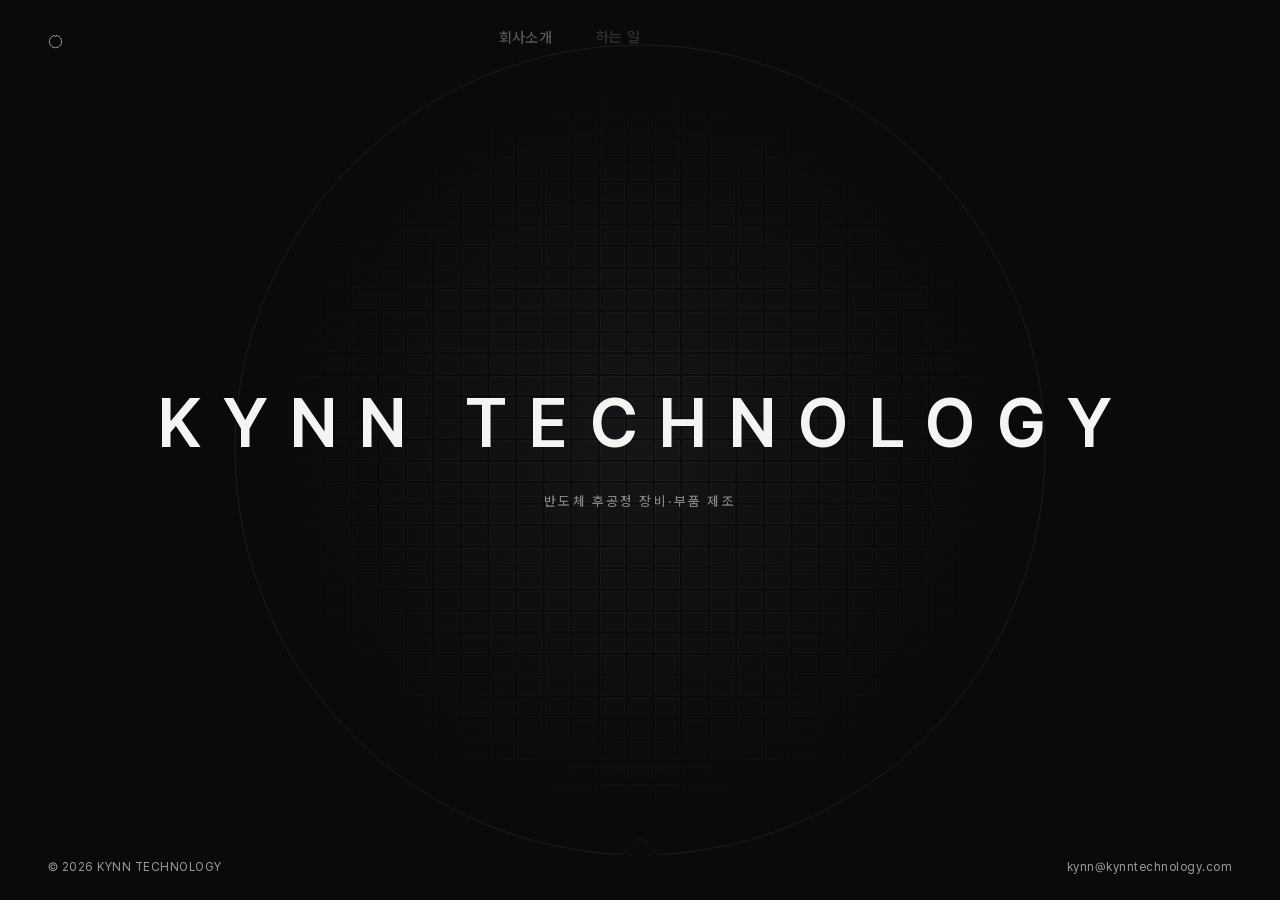
==== commit 06573129: "채용 탭 문구 교체 및 모집 상세 삭제, 문의 탭은 이메일만 남김 Co-Authored-By: Claude Fable 5.1 <noreply@anthropic.com>" ====
--- a/index.html
+++ b/index.html
@@ -122,20 +122,16 @@
 
   <section class="panel" id="careers" aria-labelledby="careers-title" hidden>
     <h2 class="kicker" id="careers-title">채용</h2>
-    <p class="lead">함께할 생산 팀원을 찾습니다.</p>
-    <p>채용공고는 준비 중이며, 열리면 먼저 알려드립니다.</p>
-    <p>3차에 걸쳐 약 10명을 순차 채용하며, 1차 모집은 생산 팀원 중심으로 약 5명입니다. 지인이나 지인 소개를 통한 지원은 2026년&nbsp;9월&nbsp;30일에 마감합니다.</p>
+    <p class="lead">함께할 팀원분들 모집합니다.</p>
     <p class="actions">
       <a class="btn" href="https://www.notion.so/3cbe5de80e7481e196cfdd1f21776393" target="_blank" rel="noopener" aria-label="채용공고 보기 (새 창에서 열림)">채용공고 보기</a>
-      <a class="btn btn-ghost" href="mailto:kynn@kynntechnology.com?subject=%EC%B1%84%EC%9A%A9%EA%B3%B5%EA%B3%A0_%ED%82%A8%ED%85%8C%ED%81%AC%EB%86%80%EB%A1%9C%EC%A7%80_%EC%83%9D%EC%82%B0%20%ED%8C%80%EC%9B%90_%EC%9D%B4%EB%A6%84">이메일로 문의</a>
+      <a class="btn btn-ghost" href="mailto:kynn@kynntechnology.com?subject=%EC%B1%84%EC%9A%A9%EA%B3%B5%EA%B3%A0_%ED%82%A8%ED%85%8C%ED%81%AC%EB%86%80%EB%A1%9C%EC%A7%80_%ED%8F%AC%EC%A7%80%EC%85%98_%EC%9D%B4%EB%A6%84">이메일로 문의</a>
     </p>
     <a class="back" href="#" data-home>처음으로</a>
   </section>
 
   <section class="panel" id="contact" aria-labelledby="contact-title" hidden>
     <h2 class="kicker" id="contact-title">문의</h2>
-    <p class="lead">도면과 사양을 보내주시면 자재비&#8288;·&#8288;가공비를 산출해 견적서로 회신해 드립니다.</p>
-    <p>거래 문의와 채용 문의 모두 이메일로 받습니다.</p>
     <p class="email"><a href="mailto:kynn@kynntechnology.com">kynn@kynntechnology.com</a></p>
     <a class="back" href="#" data-home>처음으로</a>
   </section>
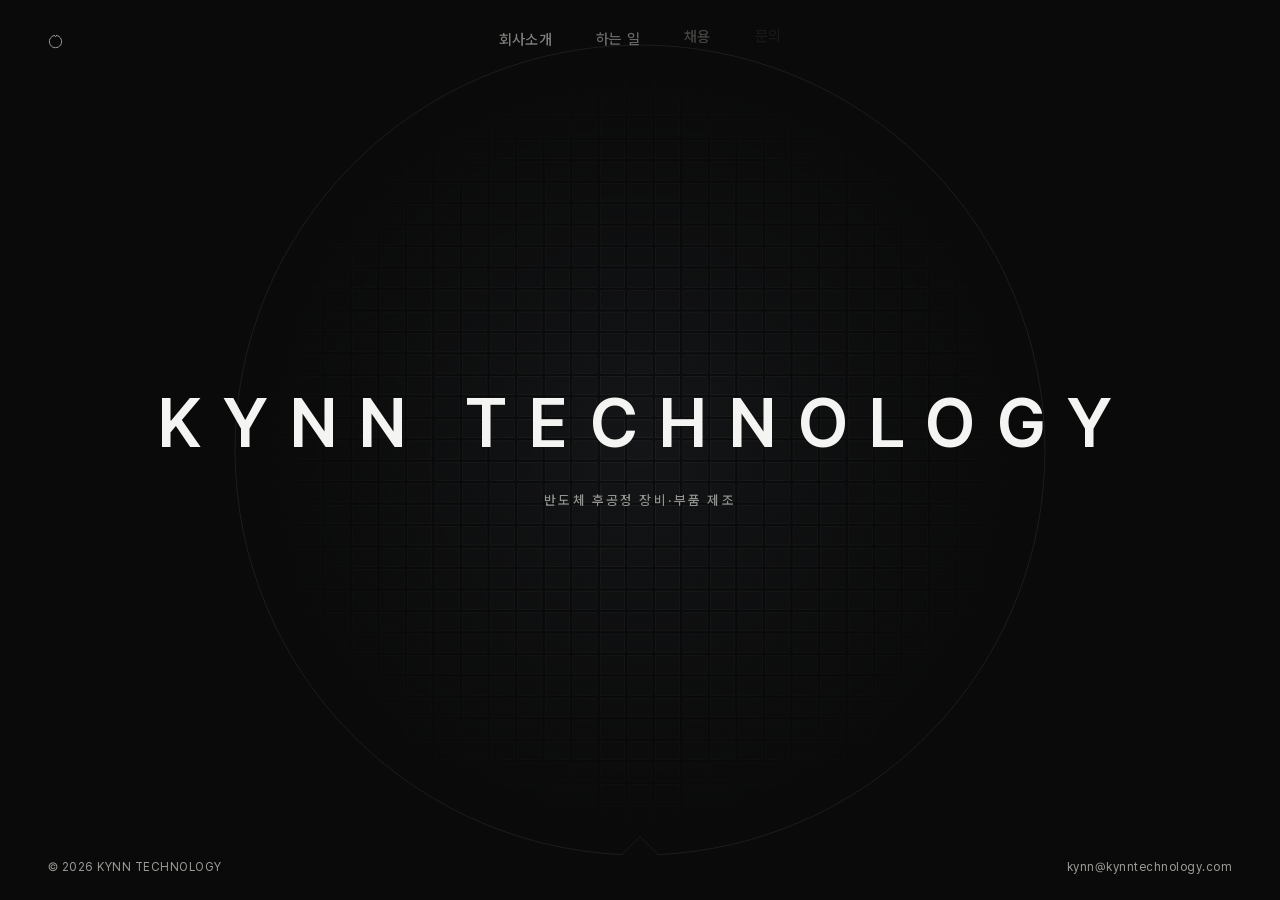
==== commit 6cdb3355: "회사소개 kynn 어원 문단을 팀·성장 메시지로 교체 Co-Authored-By: Claude Fable 5.1 <noreply@anthropic.com>" ====
--- a/index.html
+++ b/index.html
@@ -56,7 +56,7 @@
     <h2 class="kicker" id="about-title">회사소개</h2>
     <p class="lead">킨테크놀로지는 반도체 후공정&nbsp;장비와 여기에 들어가는 부품을 만드는 회사입니다.</p>
     <p>정확함과 성실함, 그리고 기록. 거래처와 오래가는 방법은 그 세 가지뿐이라고 믿습니다. 도면대로 만들고, 검사를 거쳐, 약속한 날짜에 보냅니다.</p>
-    <p>kynn은 고대 영어 cynn(kin)에서 왔습니다. ‘한&nbsp;무리’라는 뜻이고, 여기서 ‘혈족’을 뜻하는 kin과 ‘친절함’을 뜻하는 kind가 갈라져 나왔습니다.</p>
+    <p>kynn은 고대 영어 cynn(kin)에서 왔습니다. ‘한&nbsp;무리’라는 뜻입니다. 뜻으로 모인 팀원들을 토대로 회사를 키워 가겠습니다.</p>
     <p class="sign">대표 이재현</p>
     <a class="back" href="#" data-home>처음으로</a>
   </section>
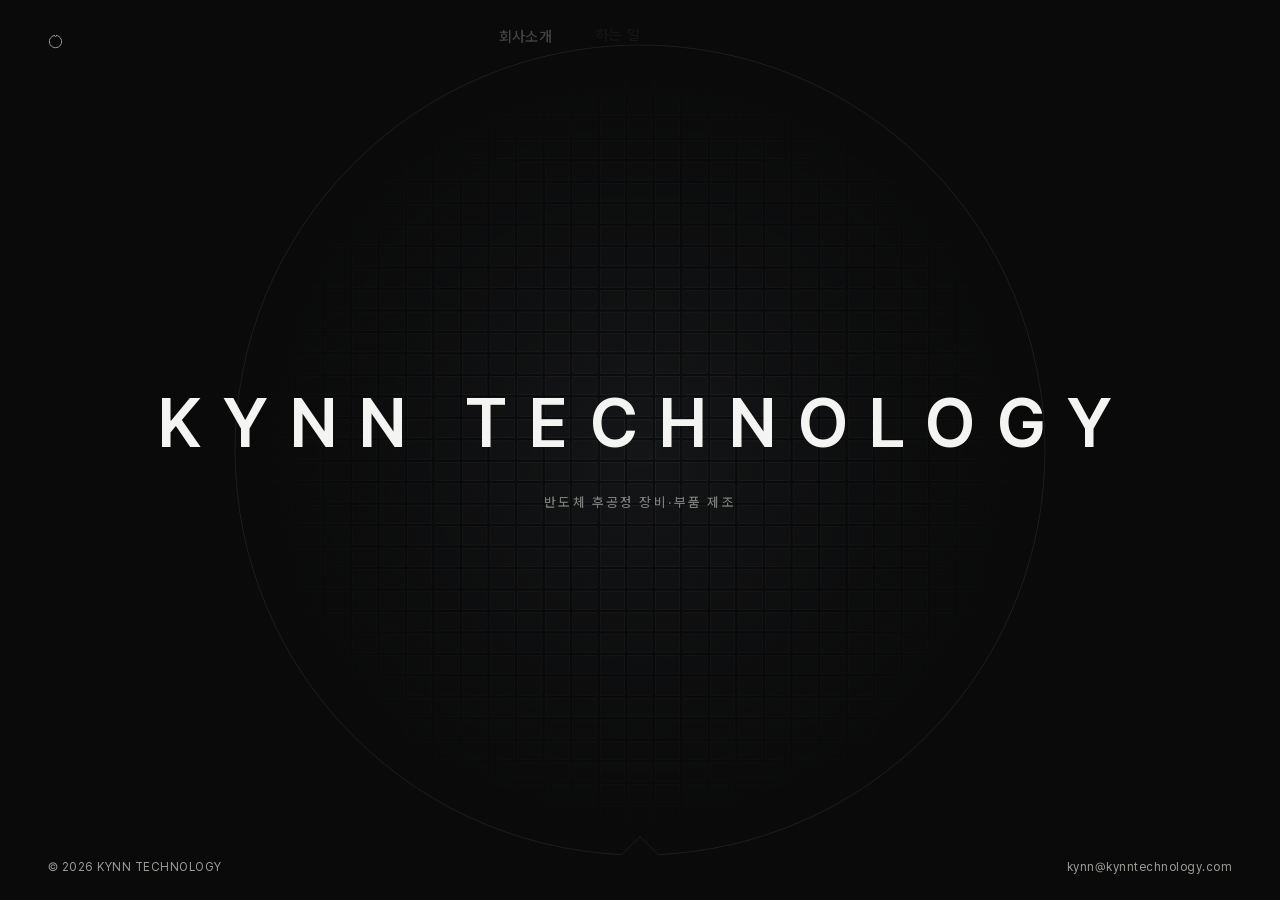
==== commit 57d41761: "채용공고 링크를 '준비 중' 표시로 대체 (노션 링크 제거) Co-Authored-By: Claude Fable 5.1 <noreply@anthropic.com>" ====
--- a/index.html
+++ b/index.html
@@ -124,8 +124,8 @@
     <h2 class="kicker" id="careers-title">채용</h2>
     <p class="lead">함께할 팀원분들 모집합니다.</p>
     <p class="actions">
-      <a class="btn" href="https://www.notion.so/3cbe5de80e7481e196cfdd1f21776393" target="_blank" rel="noopener" aria-label="채용공고 보기 (새 창에서 열림)">채용공고 보기</a>
-      <a class="btn btn-ghost" href="mailto:kynn@kynntechnology.com?subject=%EC%B1%84%EC%9A%A9%EA%B3%B5%EA%B3%A0_%ED%82%A8%ED%85%8C%ED%81%AC%EB%86%80%EB%A1%9C%EC%A7%80_%ED%8F%AC%EC%A7%80%EC%85%98_%EC%9D%B4%EB%A6%84">이메일로 문의</a>
+      <span class="btn btn-soon">채용공고 준비 중</span>
+      <a class="btn" href="mailto:kynn@kynntechnology.com?subject=%EC%B1%84%EC%9A%A9%EA%B3%B5%EA%B3%A0_%ED%82%A8%ED%85%8C%ED%81%AC%EB%86%80%EB%A1%9C%EC%A7%80_%ED%8F%AC%EC%A7%80%EC%85%98_%EC%9D%B4%EB%A6%84">이메일로 문의</a>
     </p>
     <a class="back" href="#" data-home>처음으로</a>
   </section>
--- a/styles.css
+++ b/styles.css
@@ -58,8 +58,9 @@
   pointer-events: none;
   transition: opacity .35s ease;
 }
-body.is-open .veil { opacity: .76; }
-body.is-open .bg { opacity: .45; filter: blur(7px); }
+/* 패널을 열어도 웨이퍼는 첫 화면과 똑같이 보이고 계속 움직인다.
+   글자가 뜨는 자리만 아주 옅게 눌러 준다. */
+body.is-open .veil { opacity: .22; }
 
 .stage, .foot { position: relative; z-index: 2; }
 /* 해시(#about …)로 바로 들어오면 브라우저가 그 섹션을 화면 맨 위로 끌어올린다.
@@ -233,6 +234,9 @@
 }
 .btn:hover { background: #fff; }
 .btn-ghost { background: transparent; color: var(--paper); }
+/* 아직 열지 않은 링크 자리 — 누를 수 없다는 것이 보이게 둔다.
+   공고를 열 때는 이 span을 채용공고 주소를 가진 <a class="btn">로 바꾸면 된다. */
+.btn-soon { background: transparent; color: var(--mute); border: 1px dashed var(--line); border-color: #444; cursor: default; user-select: none; }
 .btn-ghost:hover { background: rgba(255,255,255,0.08); }
 .email { margin: 20px 0 24px; }
 .email a {
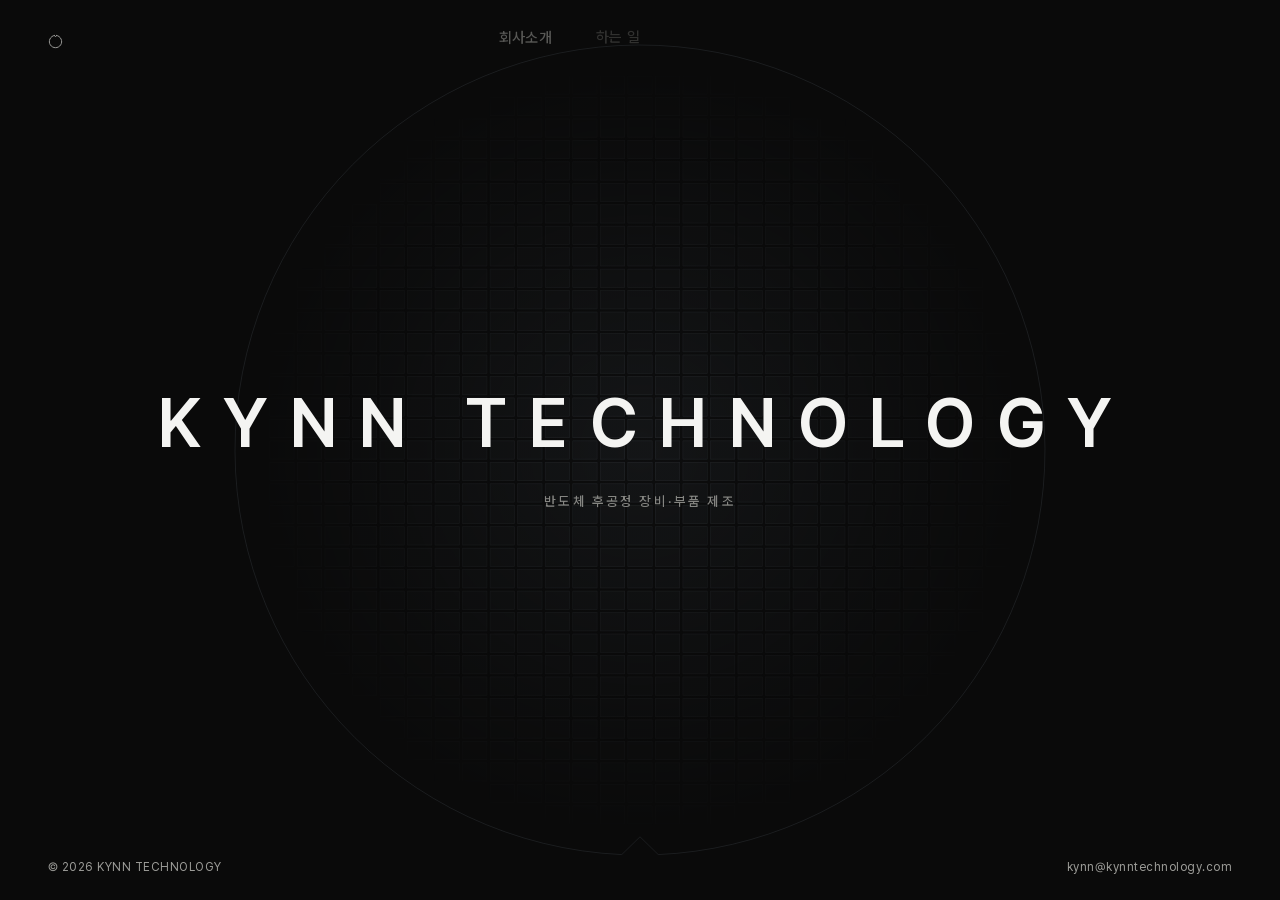
==== commit ac78a32c: "회사소개 서명을 대표이사 이재현으로 변경 Co-Authored-By: Claude Fable 5.1 <noreply@anthropic.com>" ====
--- a/index.html
+++ b/index.html
@@ -57,7 +57,7 @@
     <p class="lead">킨테크놀로지는 반도체 후공정&nbsp;장비와 여기에 들어가는 부품을 만드는 회사입니다.</p>
     <p>정확함과 성실함, 그리고 기록. 거래처와 오래가는 방법은 그 세 가지뿐이라고 믿습니다. 도면대로 만들고, 검사를 거쳐, 약속한 날짜에 보냅니다.</p>
     <p>kynn은 고대 영어 cynn(kin)에서 왔습니다. ‘한&nbsp;무리’라는 뜻입니다. 뜻으로 모인 팀원들을 토대로 회사를 키워 가겠습니다.</p>
-    <p class="sign">대표 이재현</p>
+    <p class="sign">대표이사 이재현</p>
     <a class="back" href="#" data-home>처음으로</a>
   </section>
 
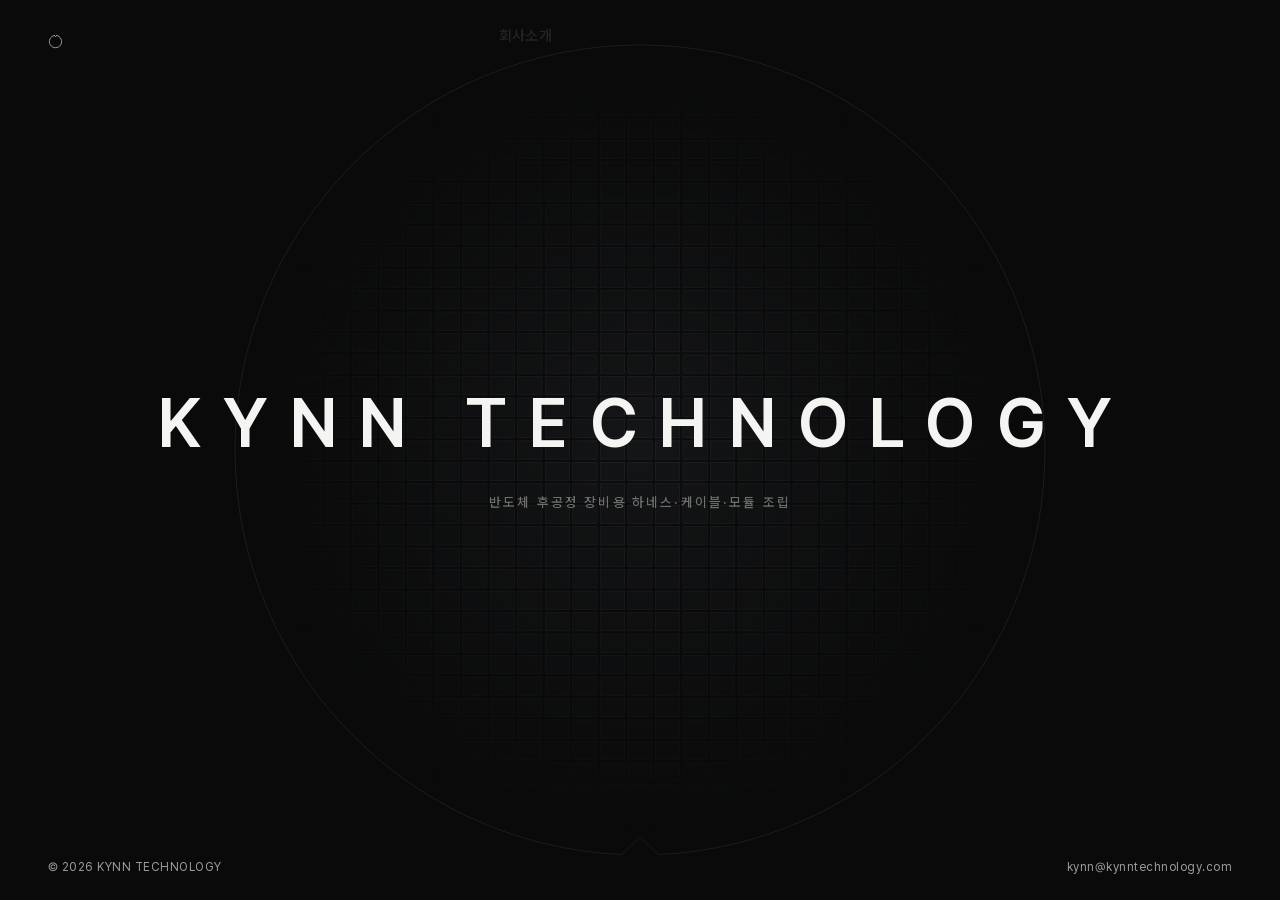
==== commit 0f6b1507: "회사소개·하는 일 문구 정정, 하는 일 그림을 케이블·모듈·후공정 장비로 - 하는 일: 장비·부품 제조 → 반도체 후공정 장비용 와이어 하네스·케이블·모듈 조립 - 첫 화면 한 줄" ====
--- a/index.html
+++ b/index.html
@@ -4,7 +4,7 @@
 <meta charset="utf-8">
 <meta name="viewport" content="width=device-width, initial-scale=1">
 <title>KYNN TECHNOLOGY</title>
-<meta name="description" content="킨테크놀로지 — 반도체 후공정 장비와 여기에 들어가는 부품을 만드는 회사.">
+<meta name="description" content="킨테크놀로지 — 반도체 후공정 장비에 들어가는 와이어 하네스·케이블·모듈을 조립하는 회사.">
 <meta name="theme-color" content="#0a0a0a">
 <meta name="color-scheme" content="dark">
 <link rel="canonical" href="https://kynntechnology.com/">
@@ -12,7 +12,7 @@
 <meta property="og:site_name" content="KYNN TECHNOLOGY">
 <meta property="og:locale" content="ko_KR">
 <meta property="og:title" content="KYNN TECHNOLOGY">
-<meta property="og:description" content="킨테크놀로지 — 반도체 후공정 장비와 여기에 들어가는 부품을 만드는 회사.">
+<meta property="og:description" content="킨테크놀로지 — 반도체 후공정 장비에 들어가는 와이어 하네스·케이블·모듈을 조립하는 회사.">
 <meta property="og:url" content="https://kynntechnology.com/">
 <meta property="og:image" content="https://kynntechnology.com/assets/og-image-dark.jpg">
 <meta property="og:image:alt" content="KYNN TECHNOLOGY">
@@ -49,53 +49,66 @@
 
   <div class="hero">
     <h1 class="wordmark" id="top">KYNN TECHNOLOGY</h1>
-    <p class="tagline">반도체 후공정 장비·부품 제조</p>
+    <p class="tagline">반도체 후공정 장비용 하네스&#8288;·&#8288;케이블&#8288;·&#8288;모듈 조립</p>
   </div>
 
   <section class="panel" id="about" aria-labelledby="about-title" hidden>
     <h2 class="kicker" id="about-title">회사소개</h2>
-    <p class="lead">킨테크놀로지는 반도체 후공정&nbsp;장비와 여기에 들어가는 부품을 만드는 회사입니다.</p>
-    <p>정확함과 성실함, 그리고 기록. 거래처와 오래가는 방법은 그 세 가지뿐이라고 믿습니다. 도면대로 만들고, 검사를 거쳐, 약속한 날짜에 보냅니다.</p>
-    <p>kynn은 고대 영어 cynn(kin)에서 왔습니다. ‘한&nbsp;무리’라는 뜻입니다. 뜻으로 모인 팀원들을 토대로 회사를 키워 가겠습니다.</p>
-    <p class="sign">대표이사 이재현</p>
+    <p class="lead">킨테크놀로지는 반도체 후공정&nbsp;장비에 들어가는 와이어&nbsp;하네스&#8288;·&#8288;케이블&#8288;·&#8288;모듈을 조립하는 회사입니다.</p>
+    <p>kynn은 ‘한&nbsp;무리’를 뜻하는 고대 영어 cynn(kin)&#8288;에서 왔습니다. 같은 뜻으로 모인 사람들과 함께 회사를 키워 가겠습니다.</p>
+    <p class="sign">대표 이재현</p>
     <a class="back" href="#" data-home>처음으로</a>
   </section>
 
   <section class="panel" id="work" aria-labelledby="work-title" hidden>
     <h2 class="kicker" id="work-title">하는 일</h2>
-    <p class="lead">반도체 장비 제조사의 협력사로, 후공정 장비와 여기에 들어가는 부품을 거래처 도면대로 만듭니다.</p>
+    <p class="lead">반도체 후공정 장비 제조사의 도면을 받아, 장비에 들어가는 와이어&nbsp;하네스&#8288;·&#8288;케이블&#8288;·&#8288;모듈을 조립합니다.</p>
 
     <!-- role="list": list-style:none 이면 Safari/VoiceOver가 목록 의미를 지운다.
          html-validate의 no-redundant-role은 .htmlvalidate.json에서 끈다. -->
     <ul class="figs" role="list">
       <li>
-        <svg viewBox="0 0 200 200" role="img" aria-label="칩이 격자로 배열된 실리콘 웨이퍼">
-          <defs>
-            <pattern id="fw-dies" width="21" height="16" patternUnits="userSpaceOnUse" patternTransform="translate(100 100)">
-              <rect x="0.8" y="0.8" width="19.4" height="14.4" fill="none" stroke="currentColor" stroke-width="0.7" opacity="0.42"/>
-            </pattern>
-            <clipPath id="fw-clip"><path d="M105.09 32.19 A68 68 0 1 1 94.91 32.19 L100 41.54 Z"/></clipPath>
-          </defs>
-          <g clip-path="url(#fw-clip)"><rect width="200" height="200" fill="url(#fw-dies)"/></g>
-          <path d="M105.09 32.19 A68 68 0 1 1 94.91 32.19" fill="none" stroke="currentColor" stroke-width="1.4"/>
-          <path d="M105.09 32.19 L100 41.54 L94.91 32.19" fill="none" stroke="currentColor" stroke-width="1.4" stroke-linejoin="round"/>
+        <svg viewBox="0 0 200 200" role="img" aria-label="피복을 벗기고 단자를 압착한 케이블 끝">
+          <g fill="none" stroke="currentColor" stroke-width="1.4" stroke-linecap="round" stroke-linejoin="round">
+            <path d="M110 84 L28 84 A5 16 0 0 0 28 116 L110 116"/>
+            <ellipse cx="110" cy="100" rx="5" ry="16"/>
+            <path d="M114 94 C128 94 130 76 144 76"/>
+            <path d="M115 100 L146 100"/>
+            <path d="M114 106 C128 106 130 124 144 124"/>
+            <rect x="144" y="72" width="14" height="8" rx="1.5"/>
+            <rect x="146" y="96" width="14" height="8" rx="1.5"/>
+            <rect x="144" y="120" width="14" height="8" rx="1.5"/>
+            <circle cx="164" cy="76" r="6"/>
+            <circle cx="166" cy="100" r="6"/>
+            <circle cx="164" cy="124" r="6"/>
+          </g>
+          <g fill="none" stroke="currentColor" stroke-width="1" opacity="0.7">
+            <circle cx="164" cy="76" r="2.2"/><circle cx="166" cy="100" r="2.2"/><circle cx="164" cy="124" r="2.2"/>
+          </g>
         </svg>
-        <span>웨이퍼</span>
+        <span>케이블</span>
       </li>
       <li>
-        <svg viewBox="0 0 200 200" role="img" aria-label="가공 부품 도면">
-          <g fill="none" stroke="currentColor" stroke-width="1.4">
-            <rect x="27" y="46" width="146" height="108" rx="6"/>
-            <circle cx="100" cy="100" r="29"/>
-            <circle cx="100" cy="100" r="21" stroke-dasharray="5 4" opacity="0.75"/>
-            <circle cx="47" cy="66" r="5"/><circle cx="153" cy="66" r="5"/>
-            <circle cx="47" cy="134" r="5"/><circle cx="153" cy="134" r="5"/>
+        <svg viewBox="0 0 200 200" role="img" aria-label="커넥터와 배선이 연결된 모듈">
+          <g fill="none" stroke="currentColor" stroke-width="1.4" stroke-linecap="round" stroke-linejoin="round">
+            <rect x="23" y="52" width="122" height="96" rx="6"/>
+            <rect x="65" y="80" width="36" height="36" rx="2"/>
+            <rect x="145" y="84" width="12" height="32" rx="2"/>
+            <path d="M157 92 L177 92 M157 100 L177 100 M157 108 L177 108"/>
           </g>
-          <g fill="none" stroke="currentColor" stroke-width="1" stroke-dasharray="12 3 2 3" opacity="0.7">
-            <path d="M100 62 L100 138 M62 100 L138 100"/>
+          <g fill="none" stroke="currentColor" stroke-width="1" opacity="0.7">
+            <circle cx="35" cy="64" r="3.5"/><circle cx="133" cy="64" r="3.5"/>
+            <circle cx="35" cy="136" r="3.5"/><circle cx="133" cy="136" r="3.5"/>
+            <path d="M61 86 L65 86 M61 94 L65 94 M61 102 L65 102 M61 110 L65 110"/>
+            <path d="M101 86 L105 86 M101 94 L105 94 M101 102 L105 102 M101 110 L105 110"/>
+            <path d="M71 76 L71 80 M79 76 L79 80 M87 76 L87 80 M95 76 L95 80"/>
+            <path d="M71 116 L71 120 M79 116 L79 120 M87 116 L87 120 M95 116 L95 120"/>
+            <path d="M105 94 L145 94 M105 102 L145 102"/>
+            <rect x="39" y="88" width="12" height="6" rx="1"/>
+            <rect x="39" y="104" width="12" height="6" rx="1"/>
           </g>
         </svg>
-        <span>장비 부품</span>
+        <span>모듈</span>
       </li>
       <li>
         <svg viewBox="0 0 200 200" role="img" aria-label="반도체 후공정 장비">
@@ -116,7 +129,6 @@
       </li>
     </ul>
 
-    <p>검사 기준서에 따라 최종 검사한 뒤 검사성적서를 남기고 출하합니다. 검사는 만든 사람이 아닌 사람이 합니다.</p>
     <a class="back" href="#" data-home>처음으로</a>
   </section>
 
--- a/styles.css
+++ b/styles.css
@@ -194,7 +194,7 @@
 .panel p { margin: 0 0 16px; }
 .sign { color: var(--mute); }
 
-/* 하는 일 — 웨이퍼·부품·장비 도해 (폭은 다른 패널과 같은 640px) */
+/* 하는 일 — 케이블·모듈·장비 도해 (폭은 다른 패널과 같은 640px) */
 .figs {
   list-style: none;
   display: grid;
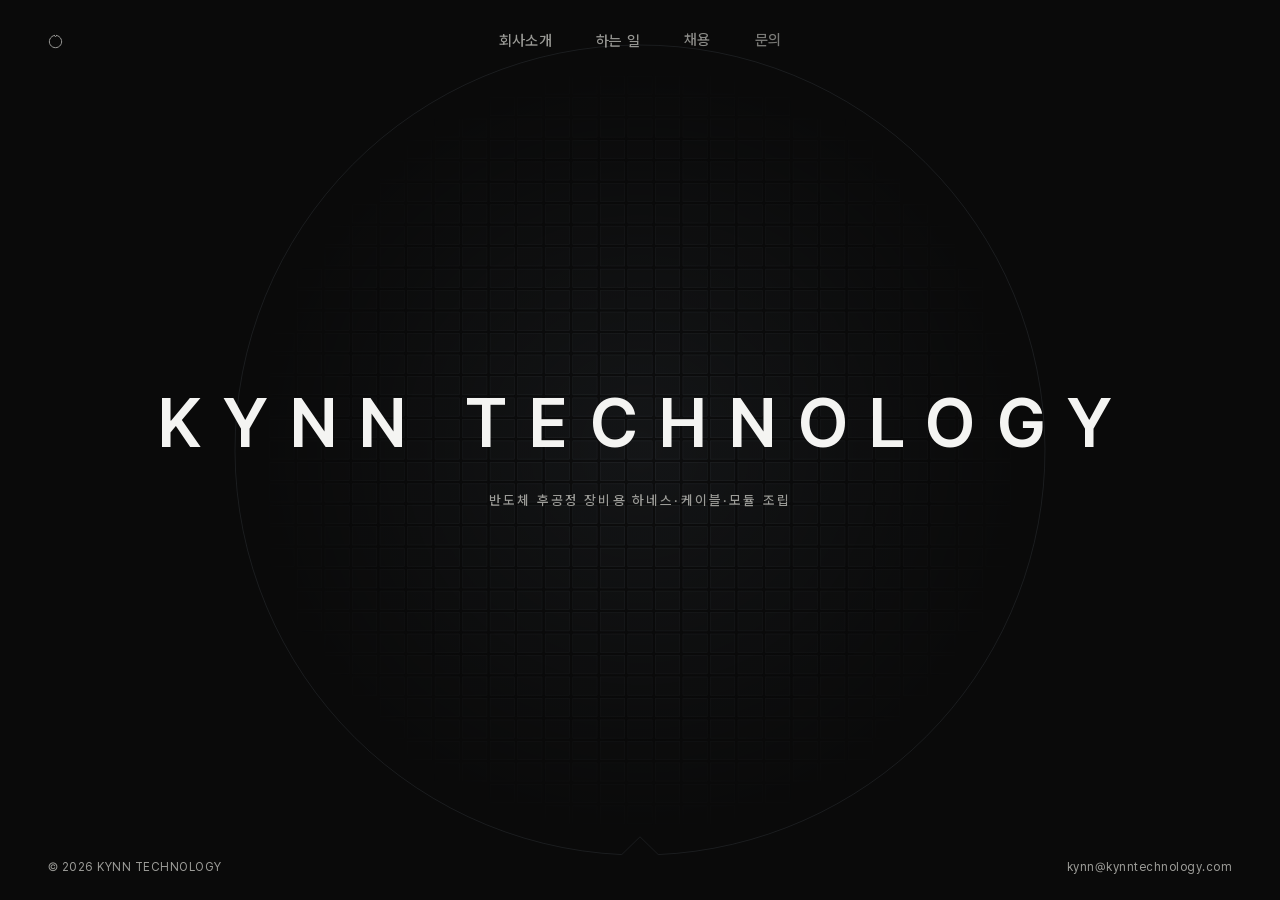
==== commit 65254bf4: "하는 일 첫 문장을 케이블·모듈로 줄이고 채용 문구 오타 수정 - 하는 일: 「…와이어 하네스·케이블·모듈을 조립합니다」 → 「…케이블과 모듈을 조립합니다」 - 채용: 「팀원분들 " ====
--- a/index.html
+++ b/index.html
@@ -62,7 +62,7 @@
 
   <section class="panel" id="work" aria-labelledby="work-title" hidden>
     <h2 class="kicker" id="work-title">하는 일</h2>
-    <p class="lead">반도체 후공정 장비 제조사의 도면을 받아, 장비에 들어가는 와이어&nbsp;하네스&#8288;·&#8288;케이블&#8288;·&#8288;모듈을 조립합니다.</p>
+    <p class="lead">반도체 후공정 장비 제조사의 도면을 받아, 장비에 들어가는 케이블과 모듈을 조립합니다.</p>
 
     <!-- role="list": list-style:none 이면 Safari/VoiceOver가 목록 의미를 지운다.
          html-validate의 no-redundant-role은 .htmlvalidate.json에서 끈다. -->
@@ -134,7 +134,7 @@
 
   <section class="panel" id="careers" aria-labelledby="careers-title" hidden>
     <h2 class="kicker" id="careers-title">채용</h2>
-    <p class="lead">함께할 팀원분들 모집합니다.</p>
+    <p class="lead">함께할 팀원분들을 모집합니다.</p>
     <p class="actions">
       <span class="btn btn-soon">채용공고 준비 중</span>
       <a class="btn" href="mailto:kynn@kynntechnology.com?subject=%EC%B1%84%EC%9A%A9%EA%B3%B5%EA%B3%A0_%ED%82%A8%ED%85%8C%ED%81%AC%EB%86%80%EB%A1%9C%EC%A7%80_%ED%8F%AC%EC%A7%80%EC%85%98_%EC%9D%B4%EB%A6%84">이메일로 문의</a>
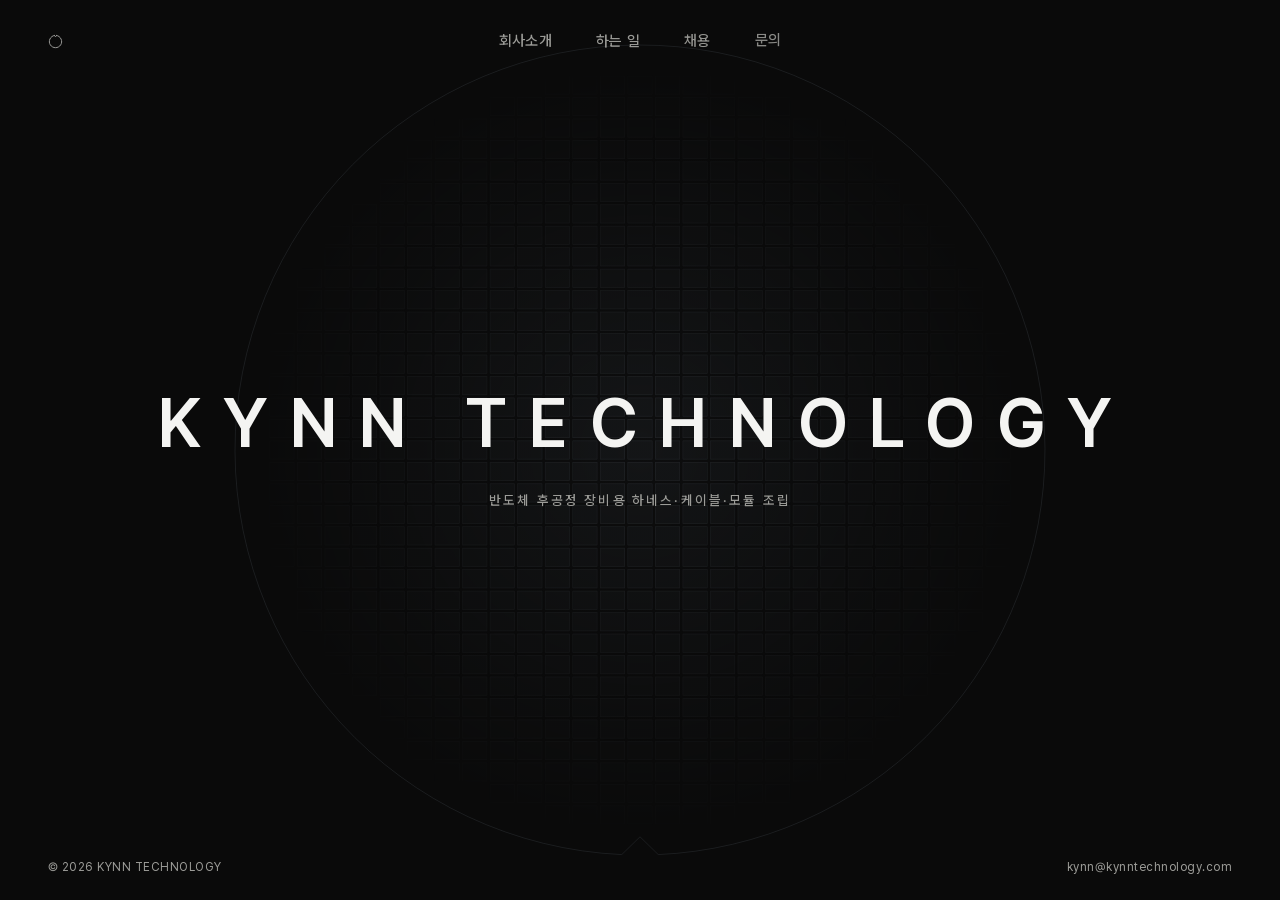
==== commit 13890675: "회사소개 서명을 대표이사로 변경, 이름 삭제 Co-Authored-By: Claude Opus 5.5 <noreply@anthropic.com> Claude-Session: htt" ====
--- a/index.html
+++ b/index.html
@@ -56,7 +56,7 @@
     <h2 class="kicker" id="about-title">회사소개</h2>
     <p class="lead">킨테크놀로지는 반도체 후공정&nbsp;장비에 들어가는 와이어&nbsp;하네스&#8288;·&#8288;케이블&#8288;·&#8288;모듈을 조립하는 회사입니다.</p>
     <p>kynn은 ‘한&nbsp;무리’를 뜻하는 고대 영어 cynn(kin)&#8288;에서 왔습니다. 같은 뜻으로 모인 사람들과 함께 회사를 키워 가겠습니다.</p>
-    <p class="sign">대표 이재현</p>
+    <p class="sign">대표이사</p>
     <a class="back" href="#" data-home>처음으로</a>
   </section>
 
